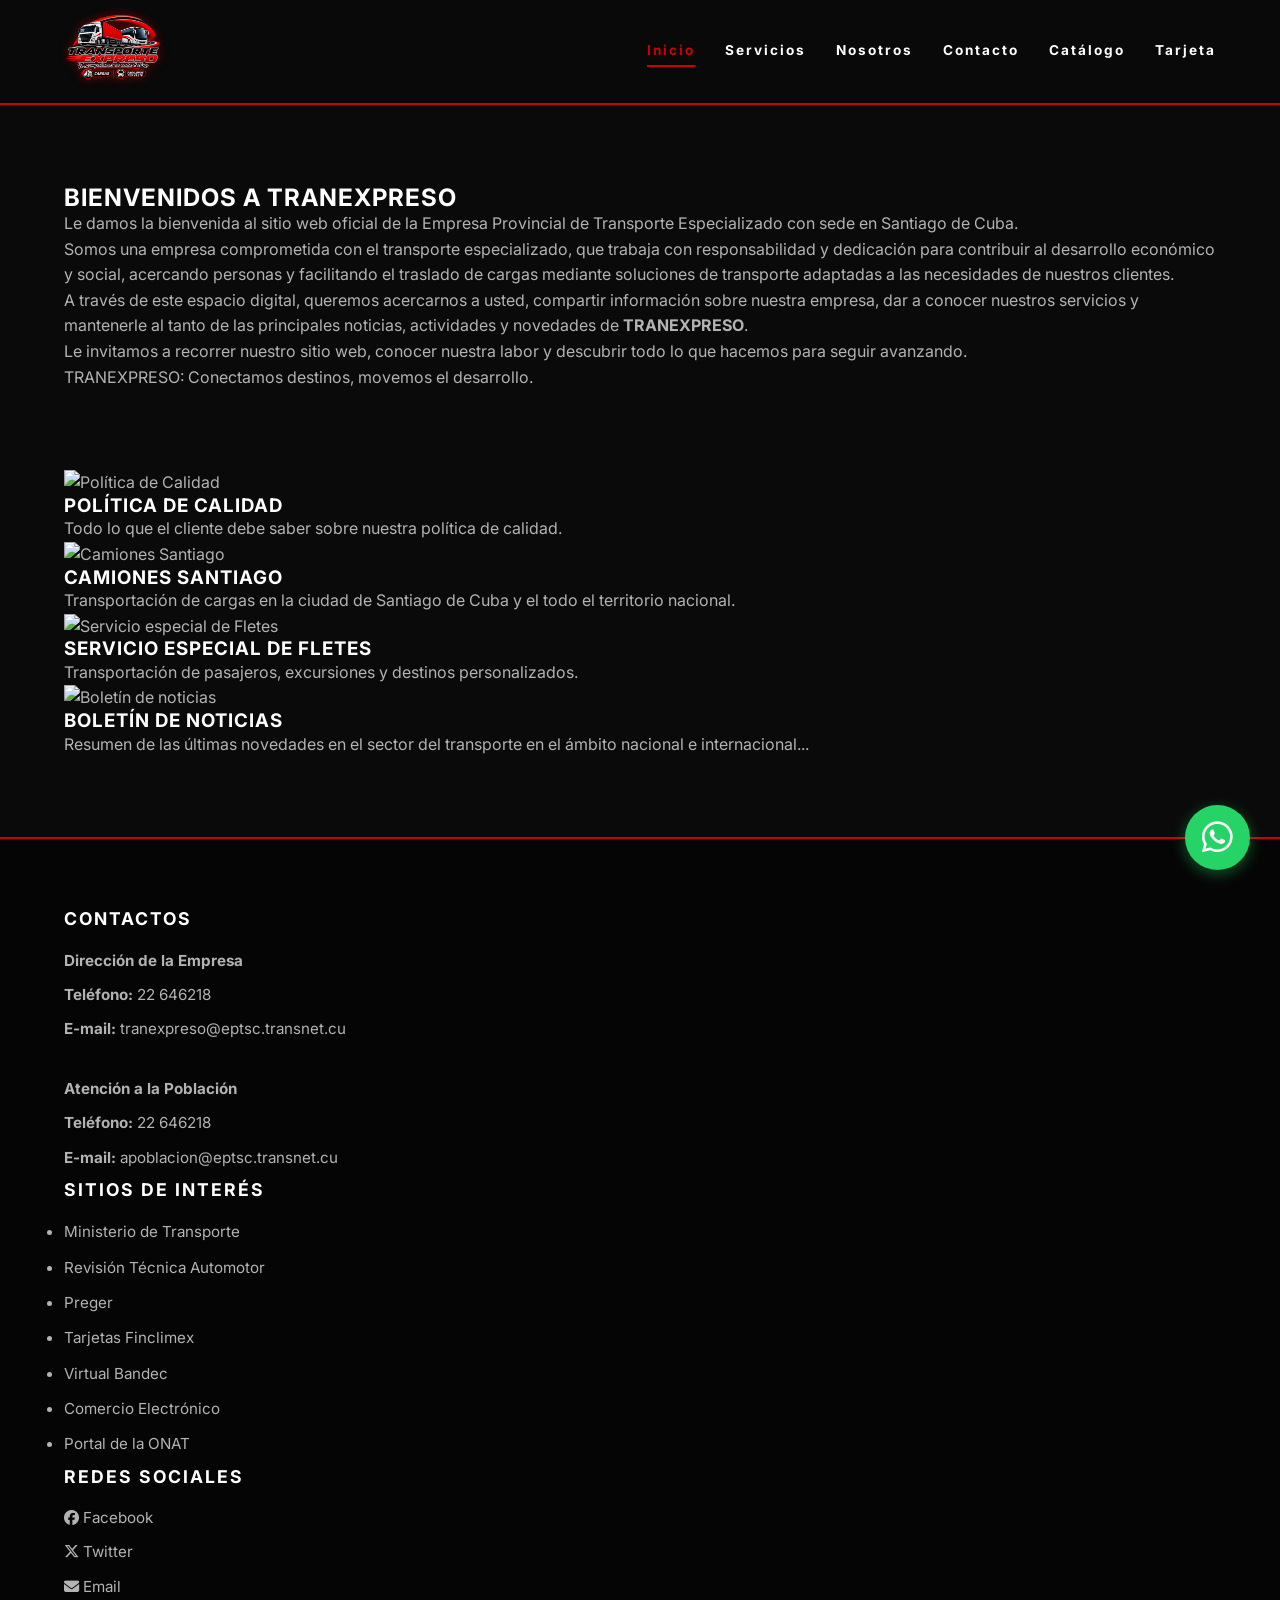
==== index.html @ 2563ac3d "Add files via upload" ====
<!DOCTYPE html>
<html lang="es">
<head>
    <meta charset="UTF-8">
    <meta name="viewport" content="width=device-width, initial-scale=1.0">
    <title>Inicio | Tranexpreso</title>
    <link rel="stylesheet" href="css/styles.css">
    <link rel="stylesheet" href="https://cdnjs.cloudflare.com/ajax/libs/font-awesome/6.5.1/css/all.min.css">
    <link rel="icon" href="assets/logo.png" type="image/png">
    <link href="https://fonts.googleapis.com/css2?family=Inter:wght@400;700;900&display=swap" rel="stylesheet">
</head>
<body class="light-mode">

    <!-- BARRA DECORATIVA SUPERIOR (Rayas rojas y negras) -->
    <div class="top-bar"></div>

    <!-- HEADER (Mantenemos el menú simple y elegante) -->
    <header class="light-header">
        <div class="container nav-container">
            <a href="index.html" class="logo">
                <img src="assets/logo.png" alt="Tranexpreso Logo">
            </a>
            <button class="menu-toggle"><i class="fa-solid fa-bars"></i></button>
            <nav class="nav-links">
                <a href="index.html" class="active">Inicio</a>
                <a href="servicios.html">Servicios</a>
                <a href="nosotros.html">Nosotros</a>
                <a href="contacto.html">Contacto</a>
                <a href="/catalogo/">Catálogo</a>
                <a href="/tarjeta/">Tarjeta</a>
            </nav>
        </div>
    </header>

    <!-- SECCIÓN DE BIENVENIDA -->
    <section class="section container">
        <h2 class="welcome-title">BIENVENIDOS A TRAN<span class="text-red">EXPRESO</span></h2>
        
        <div class="welcome-text">
            <p>Le damos la bienvenida al sitio web oficial de la Empresa Provincial de Transporte Especializado con sede en Santiago de Cuba.</p>
            
            <p>Somos una empresa comprometida con el transporte especializado, que trabaja con responsabilidad y dedicación para contribuir al desarrollo económico y social, acercando personas y facilitando el traslado de cargas mediante soluciones de transporte adaptadas a las necesidades de nuestros clientes.</p>
            
            <p>A través de este espacio digital, queremos acercarnos a usted, compartir información sobre nuestra empresa, dar a conocer nuestros servicios y mantenerle al tanto de las principales noticias, actividades y novedades de <strong>TRANEXPRESO</strong>.</p>
            
            <p>Le invitamos a recorrer nuestro sitio web, conocer nuestra labor y descubrir todo lo que hacemos para seguir avanzando.</p>
        </div>

        <!-- FRANJA DE ESLOGAN -->
        <div class="slogan-bar">
            <p>TRANEXPRESO: Conectamos destinos, movemos el desarrollo.</p>
        </div>
    </section>

    <!-- CUADRÍCULA DE 4 TARJETAS -->
    <section class="section container" style="padding-top: 0;">
        <div class="grid-4">
            
            <!-- Tarjeta 1 -->
            <div class="card-light">
                <div class="card-img">
                    <!-- REEMPLAZA ESTA IMAGEN POR LA DE POLÍTICA DE CALIDAD -->
                    <img src="https://placehold.co/400x250/eeeeee/333333?text=Imagen+Calidad" alt="Política de Calidad">
                </div>
                <h3>Política de Calidad</h3>
                <p>Todo lo que el cliente debe saber sobre nuestra política de calidad.</p>
            </div>

            <!-- Tarjeta 2 -->
            <div class="card-light">
                <div class="card-img">
                    <!-- REEMPLAZA ESTA IMAGEN POR LA DE CAMIONES SANTIAGO -->
                    <img src="https://placehold.co/400x250/eeeeee/333333?text=Imagen+Camiones" alt="Camiones Santiago">
                </div>
                <h3>Camiones Santiago</h3>
                <p>Transportación de cargas en la ciudad de Santiago de Cuba y el todo el territorio nacional.</p>
            </div>

            <!-- Tarjeta 3 -->
            <div class="card-light">
                <div class="card-img">
                    <!-- REEMPLAZA ESTA IMAGEN POR LA DE FLETES -->
                    <img src="https://placehold.co/400x250/eeeeee/333333?text=Imagen+Fletes" alt="Servicio especial de Fletes">
                </div>
                <h3>Servicio especial de Fletes</h3>
                <p>Transportación de pasajeros, excursiones y destinos personalizados.</p>
            </div>

            <!-- Tarjeta 4 -->
            <div class="card-light">
                <div class="card-img">
                    <!-- REEMPLAZA ESTA IMAGEN POR LA DE BOLETÍN -->
                    <img src="https://placehold.co/400x250/eeeeee/333333?text=Imagen+Boletin" alt="Boletín de noticias">
                </div>
                <h3>Boletín de noticias</h3>
                <p>Resumen de las últimas novedades en el sector del transporte en el ámbito nacional e internacional...</p>
            </div>

        </div>
    </section>

    <!-- NUEVO FOOTER CLARO (Basado en tu captura) -->
    <footer class="light-footer">
        <div class="container">
            <div class="footer-grid-light">
                
                <!-- Columna 1: Contactos -->
                <div>
                    <h4>CONTACTOS</h4>
                    <p><strong>Dirección de la Empresa</strong></p>
                    <p><strong>Teléfono:</strong> 22 646218</p>
                    <p><strong>E-mail:</strong> tranexpreso@eptsc.transnet.cu</p>
                    <br>
                    <p><strong>Atención a la Población</strong></p>
                    <p><strong>Teléfono:</strong> 22 646218</p>
                    <p><strong>E-mail:</strong> apoblacion@eptsc.transnet.cu</p>
                </div>

                <!-- Columna 2: Sitios de Interés -->
                <div>
                    <h4>SITIOS DE INTERÉS</h4>
                    <ul class="footer-list">
                        <li><a href="#">Ministerio de Transporte</a></li>
                        <li><a href="#">Revisión Técnica Automotor</a></li>
                        <li><a href="#">Preger</a></li>
                        <li><a href="#">Tarjetas Finclimex</a></li>
                        <li><a href="#">Virtual Bandec</a></li>
                        <li><a href="#">Comercio Electrónico</a></li>
                        <li><a href="#">Portal de la ONAT</a></li>
                    </ul>
                </div>

                <!-- Columna 3: Redes Sociales -->
                <div>
                    <h4>REDES SOCIALES</h4>
                    <div class="social-links-light">
                        <a href="https://facebook.com/tranexpreso" target="_blank"><i class="fa-brands fa-facebook"></i> Facebook</a>
                        <a href="https://x.com/tranexpreso" target="_blank"><i class="fa-brands fa-x-twitter"></i> Twitter</a>
                        <a href="mailto:tranexpreso@eptsc.transnet.cu"><i class="fa-solid fa-envelope"></i> Email</a>
                    </div>
                </div>

            </div>
        </div>
    </footer>

    <a href="https://wa.me/5352170105" class="whatsapp-btn" target="_blank" aria-label="Contactar por WhatsApp">
        <i class="fa-brands fa-whatsapp"></i>
    </a>

    <script src="js/main.js"></script>
</body>
</html>
---- css/styles.css ----
/* =========================================
   TRANSPORTE EXPRESO - CSS V2.0 (PREMIUM)
   ========================================= */

:root {
  --rojo: #D10000;
  --rojo-hover: #FF1A1A;
  --negro: #0A0A0A;
  --gris-oscuro: #1A1A1A;
  --gris-medio: #333333;
  --blanco: #FFFFFF;
  --texto-gris: #B3B3B3;
  --fuente: 'Inter', system-ui, -apple-system, sans-serif;
  --transicion: all 0.3s ease;
}

* { margin: 0; padding: 0; box-sizing: border-box; }

body {
  font-family: var(--fuente);
  color: var(--texto-gris);
  background-color: var(--negro);
  line-height: 1.6;
  overflow-x: hidden;
}

h1, h2, h3, h4 { color: var(--blanco); line-height: 1.1; text-transform: uppercase; letter-spacing: 1px; }
a { text-decoration: none; color: var(--rojo); transition: var(--transicion); }
a:hover { color: var(--blanco); }

.container { width: 90%; max-width: 1200px; margin: 0 auto; }

/* --- Header Premium --- */
header {
  background-color: rgba(10, 10, 10, 0.95);
  backdrop-filter: blur(10px);
  border-bottom: 2px solid var(--rojo);
  position: sticky;
  top: 0;
  z-index: 1000;
  padding: 15px 0;
}

.nav-container { display: flex; justify-content: space-between; align-items: center; }
.logo img { height: 65px; filter: drop-shadow(0 0 5px rgba(209, 0, 0, 0.5)); }

.nav-links { display: flex; gap: 30px; align-items: center; }
.nav-links a {
  color: var(--blanco);
  font-weight: 700;
  font-size: 0.85rem;
  letter-spacing: 2px;
  position: relative;
}
.nav-links a::after {
  content: ''; position: absolute; width: 0; height: 2px; bottom: -5px; left: 0;
  background-color: var(--rojo); transition: var(--transicion);
}
.nav-links a:hover::after, .nav-links a.active::after { width: 100%; }
.nav-links a:hover, .nav-links a.active { color: var(--rojo); }

.menu-toggle { display: none; background: none; border: none; color: var(--blanco); font-size: 1.8rem; cursor: pointer; }

/* --- Botones --- */
.btn {
  display: inline-block;
  background-color: var(--rojo);
  color: var(--blanco);
  padding: 15px 35px;
  font-weight: 800;
  text-transform: uppercase;
  letter-spacing: 1px;
  border-radius: 4px;
  border: none;
  cursor: pointer;
  transition: var(--transicion);
  box-shadow: 0 4px 15px rgba(209, 0, 0, 0.3);
}
.btn:hover { background-color: var(--rojo-hover); color: var(--blanco); transform: translateY(-3px); box-shadow: 0 6px 20px rgba(209, 0, 0, 0.5); }
.btn-outline { background: transparent; border: 2px solid var(--rojo); box-shadow: none; color: var(--blanco); }
.btn-outline:hover { border-color: var(--rojo); background: var(--rojo); }

/* --- Hero (Escritorio) --- */
.hero {
  background: linear-gradient(rgba(0,0,0,0.1) 40%, rgba(10,10,10,0.9) 100%), url('../assets/banner.jpg') center/cover no-repeat;
  min-height: 70vh;
  border-bottom: 4px solid var(--rojo);
}

/* --- Secciones Generales --- */
.section { padding: 80px 0; }
.section-bg { background-color: var(--gris-oscuro); border-top: 1px solid var(--gris-medio); border-bottom: 1px solid var(--gris-medio); }
.section-title { text-align: center; font-size: 2.5rem; margin-bottom: 60px; font-weight: 900; }
.section-title span { color: var(--rojo); }

/* --- Tarjetas de Servicios --- */
.grid-2, .grid-3 { display: grid; gap: 30px; }
.grid-2 { grid-template-columns: repeat(auto-fit, minmax(400px, 1fr)); }
.grid-3 { grid-template-columns: repeat(auto-fit, minmax(300px, 1fr)); }

.card {
  background: var(--gris-oscuro);
  padding: 40px;
  border-radius: 8px;
  border: 1px solid var(--gris-medio);
  border-left: 5px solid var(--rojo);
  transition: var(--transicion);
  position: relative;
  overflow: hidden;
}
.card::before {
  content: ''; position: absolute; top: 0; left: 0; width: 100%; height: 100%;
  background: linear-gradient(45deg, rgba(209,0,0,0.1), transparent);
  opacity: 0; transition: var(--transicion);
}
.card:hover { transform: translateY(-10px); border-color: var(--rojo); box-shadow: 0 15px 30px rgba(0,0,0,0.5); }
.card:hover::before { opacity: 1; }
.card h3 { margin-bottom: 20px; font-size: 1.5rem; color: var(--blanco); }
.card ul { margin-top: 20px; margin-left: 20px; color: var(--texto-gris); }
.card ul li { margin-bottom: 10px; }

/* --- Formulario --- */
.form-group { margin-bottom: 25px; }
.form-group label { display: block; font-weight: 700; margin-bottom: 8px; color: var(--blanco); text-transform: uppercase; font-size: 0.85rem; letter-spacing: 1px; }
.form-group input, .form-group select, .form-group textarea {
  width: 100%; padding: 15px; background-color: var(--negro); border: 1px solid var(--gris-medio);
  border-radius: 4px; font-family: var(--fuente); color: var(--blanco); transition: var(--transicion);
}
.form-group input:focus, .form-group select:focus, .form-group textarea:focus {
  outline: none; border-color: var(--rojo); box-shadow: 0 0 10px rgba(209,0,0,0.3);
}
.form-group textarea { resize: vertical; height: 150px; }

/* --- Mapa --- */
.map-container iframe { width: 100%; height: 450px; border: 2px solid var(--gris-medio); border-radius: 8px; filter: grayscale(100%) invert(90%); transition: var(--transicion); }
.map-container iframe:hover { filter: none; }

/* --- Footer --- */
footer { background-color: #050505; border-top: 2px solid var(--rojo); padding: 70px 0 20px; }
.footer-grid { display: grid; grid-template-columns: repeat(auto-fit, minmax(250px, 1fr)); gap: 40px; margin-bottom: 50px; }
footer h4 { color: var(--blanco); margin-bottom: 20px; font-size: 1.1rem; letter-spacing: 2px; }
footer p, footer a { color: var(--texto-gris); font-size: 0.95rem; margin-bottom: 10px; display: block; }
footer a:hover { color: var(--rojo); }
.footer-bottom { text-align: center; border-top: 1px solid var(--gris-medio); padding-top: 25px; font-size: 0.85rem; }

/* --- Botón WhatsApp Flotante --- */
.whatsapp-btn {
  position: fixed; bottom: 30px; right: 30px; background-color: #25D366; color: white;
  width: 65px; height: 65px; border-radius: 50%; display: flex; justify-content: center; align-items: center;
  font-size: 35px; box-shadow: 0 4px 15px rgba(37, 211, 102, 0.4); z-index: 1000; transition: var(--transicion);
}
.whatsapp-btn:hover { transform: scale(1.1) rotate(10deg); color: white; }

/* =========================================
   RESPONSIVE (Móviles y Tablets)
   ========================================= */
@media (max-width: 768px) {
  .menu-toggle { display: block; }
  .nav-links {
    display: none; flex-direction: column; width: 100%; position: absolute;
    top: 95px; left: 0; background: var(--negro); padding: 20px;
    border-bottom: 2px solid var(--rojo); box-shadow: 0 10px 20px rgba(0,0,0,0.5);
  }
  .nav-links.active { display: flex; }
  
  .grid-2 { grid-template-columns: 1fr; }

  /* --- Hero (Móviles) --- */
  .hero {
    background: #0A0A0A url('../assets/banner.jpg') center top / contain no-repeat !important;
    /* Ajuste perfecto a la proporción de la imagen */
    min-height: auto;
    aspect-ratio: 1024 / 383; 
    width: 100%;
    padding: 0;
    box-shadow: none;
    margin-bottom: 0;
  }
}
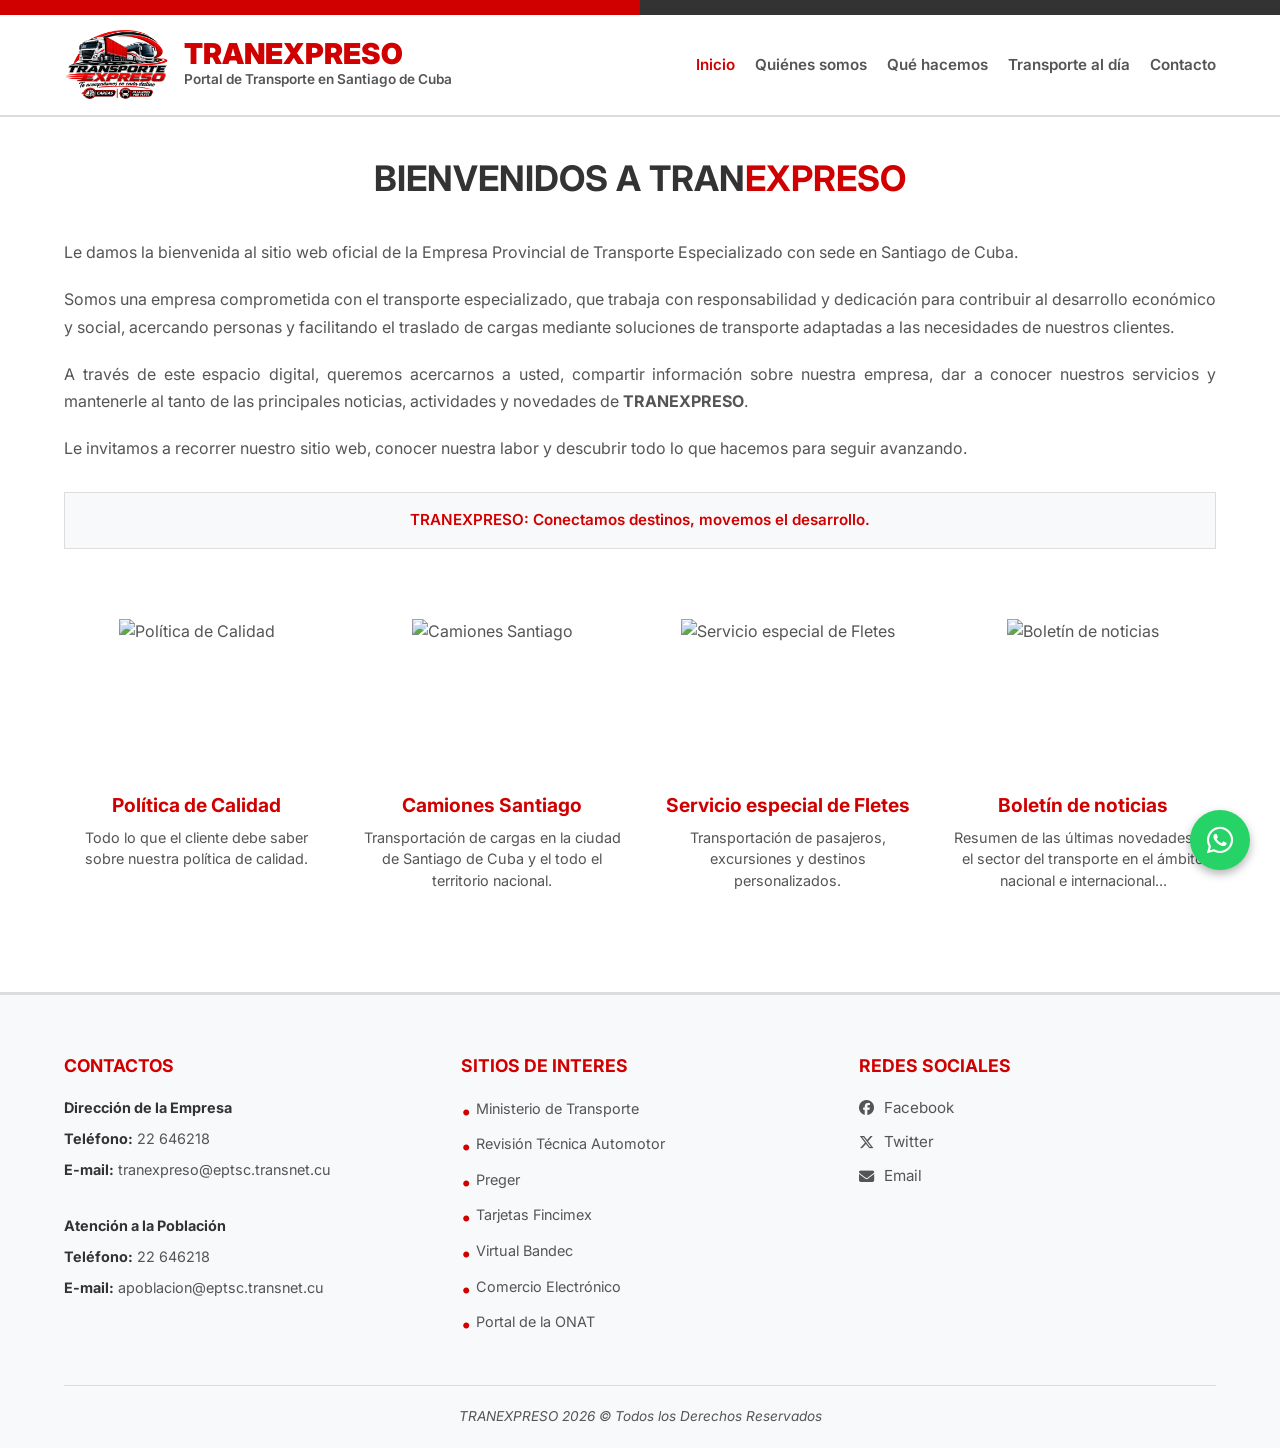
==== commit 94139830: "Add files via upload" ====
--- a/index.html
+++ b/index.html
@@ -7,27 +7,30 @@
     <link rel="stylesheet" href="css/styles.css">
     <link rel="stylesheet" href="https://cdnjs.cloudflare.com/ajax/libs/font-awesome/6.5.1/css/all.min.css">
     <link rel="icon" href="assets/logo.png" type="image/png">
-    <link href="https://fonts.googleapis.com/css2?family=Inter:wght@400;700;900&display=swap" rel="stylesheet">
+    <link href="https://fonts.googleapis.com/css2?family=Inter:wght@400;600;700;900&display=swap" rel="stylesheet">
 </head>
 <body class="light-mode">
 
-    <!-- BARRA DECORATIVA SUPERIOR (Rayas rojas y negras) -->
+    <!-- BARRA DECORATIVA SUPERIOR -->
     <div class="top-bar"></div>
 
-    <!-- HEADER (Mantenemos el menú simple y elegante) -->
+    <!-- HEADER TIPO PORTAL -->
     <header class="light-header">
         <div class="container nav-container">
-            <a href="index.html" class="logo">
+            <a href="index.html" class="logo-container">
                 <img src="assets/logo.png" alt="Tranexpreso Logo">
+                <div class="logo-text">
+                    <h1>TRANEXPRESO</h1>
+                    <span>Portal de Transporte en Santiago de Cuba</span>
+                </div>
             </a>
             <button class="menu-toggle"><i class="fa-solid fa-bars"></i></button>
             <nav class="nav-links">
                 <a href="index.html" class="active">Inicio</a>
-                <a href="servicios.html">Servicios</a>
-                <a href="nosotros.html">Nosotros</a>
+                <a href="nosotros.html">Quiénes somos</a>
+                <a href="servicios.html">Qué hacemos</a>
+                <a href="transporte-al-dia.html">Transporte al día</a>
                 <a href="contacto.html">Contacto</a>
-                <a href="/catalogo/">Catálogo</a>
-                <a href="/tarjeta/">Tarjeta</a>
             </nav>
         </div>
     </header>
@@ -99,11 +102,10 @@
         </div>
     </section>
 
-    <!-- NUEVO FOOTER CLARO (Basado en tu captura) -->
+    <!-- FOOTER CLARO -->
     <footer class="light-footer">
         <div class="container">
             <div class="footer-grid-light">
-                
                 <!-- Columna 1: Contactos -->
                 <div>
                     <h4>CONTACTOS</h4>
@@ -118,12 +120,12 @@
 
                 <!-- Columna 2: Sitios de Interés -->
                 <div>
-                    <h4>SITIOS DE INTERÉS</h4>
+                    <h4>SITIOS DE INTERES</h4>
                     <ul class="footer-list">
                         <li><a href="#">Ministerio de Transporte</a></li>
                         <li><a href="#">Revisión Técnica Automotor</a></li>
                         <li><a href="#">Preger</a></li>
-                        <li><a href="#">Tarjetas Finclimex</a></li>
+                        <li><a href="#">Tarjetas Fincimex</a></li>
                         <li><a href="#">Virtual Bandec</a></li>
                         <li><a href="#">Comercio Electrónico</a></li>
                         <li><a href="#">Portal de la ONAT</a></li>
@@ -139,7 +141,11 @@
                         <a href="mailto:tranexpreso@eptsc.transnet.cu"><i class="fa-solid fa-envelope"></i> Email</a>
                     </div>
                 </div>
-
+            </div>
+            
+            <!-- Copyright Final -->
+            <div class="footer-copyright">
+                TRANEXPRESO 2026 © Todos los Derechos Reservados
             </div>
         </div>
     </footer>
--- a/css/styles.css
+++ b/css/styles.css
@@ -1,40 +1,44 @@
 /* =========================================
-   TRANSPORTE EXPRESO - CSS V2.0 (PREMIUM)
+   TRANEXPRESO - CSS (DISEÑO CLARO INSTITUCIONAL COMPLETO)
    ========================================= */
 
 :root {
   --rojo: #D10000;
-  --rojo-hover: #FF1A1A;
-  --negro: #0A0A0A;
-  --gris-oscuro: #1A1A1A;
-  --gris-medio: #333333;
+  --negro: #333333;
+  --gris-fondo: #F8F9FA;
+  --gris-borde: #DDDDDD;
   --blanco: #FFFFFF;
-  --texto-gris: #B3B3B3;
+  --texto-gris: #555555;
   --fuente: 'Inter', system-ui, -apple-system, sans-serif;
   --transicion: all 0.3s ease;
 }
 
 * { margin: 0; padding: 0; box-sizing: border-box; }
 
-body {
+body.light-mode {
   font-family: var(--fuente);
   color: var(--texto-gris);
-  background-color: var(--negro);
+  background-color: var(--blanco);
   line-height: 1.6;
   overflow-x: hidden;
 }
 
-h1, h2, h3, h4 { color: var(--blanco); line-height: 1.1; text-transform: uppercase; letter-spacing: 1px; }
+h1, h2, h3, h4 { color: var(--negro); line-height: 1.2; font-weight: 700; }
 a { text-decoration: none; color: var(--rojo); transition: var(--transicion); }
-a:hover { color: var(--blanco); }
+a:hover { color: var(--negro); }
 
 .container { width: 90%; max-width: 1200px; margin: 0 auto; }
 
-/* --- Header Premium --- */
-header {
-  background-color: rgba(10, 10, 10, 0.95);
-  backdrop-filter: blur(10px);
-  border-bottom: 2px solid var(--rojo);
+/* --- Barra Decorativa Superior --- */
+.top-bar {
+  height: 15px;
+  background: linear-gradient(90deg, var(--rojo) 0%, var(--rojo) 50%, var(--negro) 50%, var(--negro) 100%);
+}
+
+/* --- Header Estilo Portal --- */
+.light-header {
+  background-color: var(--blanco);
+  border-bottom: 2px solid var(--gris-borde);
   position: sticky;
   top: 0;
   z-index: 1000;
@@ -42,114 +46,244 @@
 }
 
 .nav-container { display: flex; justify-content: space-between; align-items: center; }
-.logo img { height: 65px; filter: drop-shadow(0 0 5px rgba(209, 0, 0, 0.5)); }
-
-.nav-links { display: flex; gap: 30px; align-items: center; }
+
+.logo-container {
+  display: flex;
+  align-items: center;
+  gap: 15px;
+}
+.logo-container img { height: 70px; }
+.logo-text {
+  display: flex;
+  flex-direction: column;
+}
+.logo-text h1 {
+  color: var(--rojo);
+  font-size: 1.8rem;
+  margin: 0;
+  line-height: 1;
+  font-weight: 900;
+}
+.logo-text span {
+  color: var(--texto-gris);
+  font-size: 0.85rem;
+  font-weight: 600;
+  text-transform: none;
+}
+
+.nav-links { display: flex; gap: 20px; align-items: center; }
 .nav-links a {
-  color: var(--blanco);
+  color: var(--texto-gris);
+  font-weight: 600;
+  font-size: 0.95rem;
+  text-transform: none;
+}
+.nav-links a:hover, .nav-links a.active { color: var(--rojo); }
+
+.menu-toggle { display: none; background: none; border: none; color: var(--negro); font-size: 1.5rem; cursor: pointer; }
+
+/* --- Títulos y Textos Generales --- */
+.section { padding: 40px 0; }
+.welcome-title {
+  text-align: center;
+  font-size: 2.2rem;
+  margin-bottom: 40px;
+  text-transform: uppercase;
+}
+.text-red { color: var(--rojo); }
+
+.welcome-text p {
+  margin-bottom: 20px;
+  text-align: justify;
+  font-size: 1rem;
+  color: var(--texto-gris);
+  line-height: 1.7;
+}
+
+/* --- Franja de Eslogan --- */
+.slogan-bar {
+  background-color: var(--gris-fondo);
+  border: 1px solid var(--gris-borde);
+  padding: 15px;
+  text-align: center;
+  margin-top: 30px;
+  margin-bottom: 30px;
+}
+.slogan-bar p {
+  color: var(--rojo);
+  font-weight: 600;
+  font-size: 0.95rem;
+  margin: 0;
+}
+
+/* --- Layout de Dos Columnas (Para Páginas Internas) --- */
+.layout-two-cols {
+  display: grid;
+  grid-template-columns: 2.5fr 1fr; /* 2.5 partes contenido, 1 parte sidebar */
+  gap: 40px;
+  padding: 40px 0;
+}
+
+/* --- Sidebar (Barra Lateral Derecha) --- */
+.sidebar h3 {
+  color: var(--rojo);
+  font-size: 1.1rem;
+  margin-bottom: 15px;
+  margin-top: 30px;
+  text-transform: uppercase;
+  border-bottom: 2px solid var(--gris-borde);
+  padding-bottom: 5px;
+}
+.sidebar h3:first-child { margin-top: 0; }
+.sidebar ul { list-style: none; padding: 0; }
+.sidebar ul li {
+  margin-bottom: 10px;
+  position: relative;
+  padding-left: 15px;
+}
+.sidebar ul li::before {
+  content: '•';
+  color: var(--negro);
+  position: absolute;
+  left: 0;
+  font-size: 1.2rem;
+}
+.sidebar a {
+  color: var(--texto-gris);
+  font-size: 0.9rem;
+  font-style: italic;
+}
+.sidebar a:hover { color: var(--rojo); text-decoration: underline; }
+
+/* --- Cuadrícula de 4 Tarjetas (Usado en el Index) --- */
+.grid-4 {
+  display: grid;
+  grid-template-columns: repeat(auto-fit, minmax(250px, 1fr));
+  gap: 30px;
+}
+.card-light { background: var(--blanco); text-align: center; }
+.card-img { width: 100%; height: 160px; overflow: hidden; margin-bottom: 15px; }
+.card-img img { width: 100%; height: 100%; object-fit: cover; transition: transform 0.3s ease; }
+.card-light:hover .card-img img { transform: scale(1.05); }
+.card-light h3 { color: var(--rojo); font-size: 1.2rem; margin-bottom: 10px; }
+.card-light p { font-size: 0.9rem; color: var(--texto-gris); line-height: 1.5; }
+
+/* --- Estilos para Tablas (Transporte al día) --- */
+.custom-table {
+  width: 100%;
+  border-collapse: collapse;
+  margin-bottom: 30px;
+  font-size: 0.85rem;
+}
+.custom-table th, .custom-table td {
+  border: 1px solid var(--negro);
+  padding: 8px;
+  text-align: center;
+}
+.custom-table th {
+  background-color: #EECCA1; /* Color naranja/beige de la captura */
+  color: var(--negro);
   font-weight: 700;
+}
+.custom-table tr:nth-child(even) {
+  background-color: #FDF5E6; 
+}
+.custom-table td:first-child {
+  font-weight: 700;
+  background-color: #F5DEB3;
+}
+.custom-table td:nth-child(2), 
+.custom-table td:nth-child(3) {
+  font-weight: 600;
+}
+
+/* --- Sección de Boletines (Transporte al día) --- */
+.boletines-grid {
+  display: grid;
+  grid-template-columns: 1fr 1fr;
+  gap: 30px;
+  margin-top: 20px;
+}
+.boletin-item {
+  text-align: center;
+}
+.boletin-item img {
+  width: 100%;
+  max-width: 250px;
+  margin-bottom: 15px;
+}
+.boletin-item p {
   font-size: 0.85rem;
-  letter-spacing: 2px;
-  position: relative;
-}
-.nav-links a::after {
-  content: ''; position: absolute; width: 0; height: 2px; bottom: -5px; left: 0;
-  background-color: var(--rojo); transition: var(--transicion);
-}
-.nav-links a:hover::after, .nav-links a.active::after { width: 100%; }
-.nav-links a:hover, .nav-links a.active { color: var(--rojo); }
-
-.menu-toggle { display: none; background: none; border: none; color: var(--blanco); font-size: 1.8rem; cursor: pointer; }
-
-/* --- Botones --- */
-.btn {
-  display: inline-block;
-  background-color: var(--rojo);
-  color: var(--blanco);
-  padding: 15px 35px;
-  font-weight: 800;
+  text-align: center;
+}
+.boletin-item strong {
+  color: var(--negro);
+}
+
+/* --- Footer Claro --- */
+.light-footer {
+  background-color: var(--gris-fondo);
+  padding: 60px 0 0 0;
+  margin-top: 60px;
+  border-top: 3px solid var(--gris-borde);
+}
+.footer-grid-light {
+  display: grid;
+  grid-template-columns: repeat(auto-fit, minmax(300px, 1fr));
+  gap: 40px;
+  margin-bottom: 40px;
+}
+.footer-grid-light h4 {
+  color: var(--rojo);
+  font-size: 1.1rem;
+  margin-bottom: 20px;
   text-transform: uppercase;
-  letter-spacing: 1px;
-  border-radius: 4px;
-  border: none;
-  cursor: pointer;
-  transition: var(--transicion);
-  box-shadow: 0 4px 15px rgba(209, 0, 0, 0.3);
-}
-.btn:hover { background-color: var(--rojo-hover); color: var(--blanco); transform: translateY(-3px); box-shadow: 0 6px 20px rgba(209, 0, 0, 0.5); }
-.btn-outline { background: transparent; border: 2px solid var(--rojo); box-shadow: none; color: var(--blanco); }
-.btn-outline:hover { border-color: var(--rojo); background: var(--rojo); }
-
-/* --- Hero (Escritorio) --- */
-.hero {
-  background: linear-gradient(rgba(0,0,0,0.1) 40%, rgba(10,10,10,0.9) 100%), url('../assets/banner.jpg') center/cover no-repeat;
-  min-height: 70vh;
-  border-bottom: 4px solid var(--rojo);
-}
-
-/* --- Secciones Generales --- */
-.section { padding: 80px 0; }
-.section-bg { background-color: var(--gris-oscuro); border-top: 1px solid var(--gris-medio); border-bottom: 1px solid var(--gris-medio); }
-.section-title { text-align: center; font-size: 2.5rem; margin-bottom: 60px; font-weight: 900; }
-.section-title span { color: var(--rojo); }
-
-/* --- Tarjetas de Servicios --- */
-.grid-2, .grid-3 { display: grid; gap: 30px; }
-.grid-2 { grid-template-columns: repeat(auto-fit, minmax(400px, 1fr)); }
-.grid-3 { grid-template-columns: repeat(auto-fit, minmax(300px, 1fr)); }
-
-.card {
-  background: var(--gris-oscuro);
-  padding: 40px;
-  border-radius: 8px;
-  border: 1px solid var(--gris-medio);
-  border-left: 5px solid var(--rojo);
-  transition: var(--transicion);
-  position: relative;
-  overflow: hidden;
-}
-.card::before {
-  content: ''; position: absolute; top: 0; left: 0; width: 100%; height: 100%;
-  background: linear-gradient(45deg, rgba(209,0,0,0.1), transparent);
-  opacity: 0; transition: var(--transicion);
-}
-.card:hover { transform: translateY(-10px); border-color: var(--rojo); box-shadow: 0 15px 30px rgba(0,0,0,0.5); }
-.card:hover::before { opacity: 1; }
-.card h3 { margin-bottom: 20px; font-size: 1.5rem; color: var(--blanco); }
-.card ul { margin-top: 20px; margin-left: 20px; color: var(--texto-gris); }
-.card ul li { margin-bottom: 10px; }
-
-/* --- Formulario --- */
-.form-group { margin-bottom: 25px; }
-.form-group label { display: block; font-weight: 700; margin-bottom: 8px; color: var(--blanco); text-transform: uppercase; font-size: 0.85rem; letter-spacing: 1px; }
-.form-group input, .form-group select, .form-group textarea {
-  width: 100%; padding: 15px; background-color: var(--negro); border: 1px solid var(--gris-medio);
-  border-radius: 4px; font-family: var(--fuente); color: var(--blanco); transition: var(--transicion);
-}
-.form-group input:focus, .form-group select:focus, .form-group textarea:focus {
-  outline: none; border-color: var(--rojo); box-shadow: 0 0 10px rgba(209,0,0,0.3);
-}
-.form-group textarea { resize: vertical; height: 150px; }
-
-/* --- Mapa --- */
-.map-container iframe { width: 100%; height: 450px; border: 2px solid var(--gris-medio); border-radius: 8px; filter: grayscale(100%) invert(90%); transition: var(--transicion); }
-.map-container iframe:hover { filter: none; }
-
-/* --- Footer --- */
-footer { background-color: #050505; border-top: 2px solid var(--rojo); padding: 70px 0 20px; }
-.footer-grid { display: grid; grid-template-columns: repeat(auto-fit, minmax(250px, 1fr)); gap: 40px; margin-bottom: 50px; }
-footer h4 { color: var(--blanco); margin-bottom: 20px; font-size: 1.1rem; letter-spacing: 2px; }
-footer p, footer a { color: var(--texto-gris); font-size: 0.95rem; margin-bottom: 10px; display: block; }
-footer a:hover { color: var(--rojo); }
-.footer-bottom { text-align: center; border-top: 1px solid var(--gris-medio); padding-top: 25px; font-size: 0.85rem; }
+}
+.footer-grid-light p {
+  font-size: 0.9rem;
+  color: var(--texto-gris);
+  margin-bottom: 8px;
+}
+.footer-grid-light strong { color: var(--negro); }
+
+.footer-list { list-style: none; padding: 0; }
+.footer-list li { margin-bottom: 10px; position: relative; padding-left: 15px; }
+.footer-list li::before {
+  content: '•';
+  color: var(--rojo);
+  position: absolute;
+  left: 0;
+  font-size: 1.2rem;
+}
+.footer-list a { color: var(--texto-gris); font-size: 0.9rem; }
+.footer-list a:hover { color: var(--rojo); text-decoration: underline; }
+
+.social-links-light { display: flex; flex-direction: column; gap: 10px; }
+.social-links-light a {
+  color: var(--texto-gris);
+  font-size: 0.95rem;
+  display: flex;
+  align-items: center;
+  gap: 10px;
+}
+.social-links-light a:hover { color: var(--rojo); }
+
+.footer-copyright {
+  text-align: center;
+  padding: 20px;
+  font-size: 0.85rem;
+  color: var(--texto-gris);
+  border-top: 1px solid var(--gris-borde);
+  font-style: italic;
+}
 
 /* --- Botón WhatsApp Flotante --- */
 .whatsapp-btn {
   position: fixed; bottom: 30px; right: 30px; background-color: #25D366; color: white;
-  width: 65px; height: 65px; border-radius: 50%; display: flex; justify-content: center; align-items: center;
-  font-size: 35px; box-shadow: 0 4px 15px rgba(37, 211, 102, 0.4); z-index: 1000; transition: var(--transicion);
-}
-.whatsapp-btn:hover { transform: scale(1.1) rotate(10deg); color: white; }
+  width: 60px; height: 60px; border-radius: 50%; display: flex; justify-content: center; align-items: center;
+  font-size: 30px; box-shadow: 0 4px 10px rgba(0,0,0,0.3); z-index: 1000; transition: var(--transicion);
+}
+.whatsapp-btn:hover { transform: scale(1.1); color: white; }
 
 /* =========================================
    RESPONSIVE (Móviles y Tablets)
@@ -158,22 +292,22 @@
   .menu-toggle { display: block; }
   .nav-links {
     display: none; flex-direction: column; width: 100%; position: absolute;
-    top: 95px; left: 0; background: var(--negro); padding: 20px;
-    border-bottom: 2px solid var(--rojo); box-shadow: 0 10px 20px rgba(0,0,0,0.5);
+    top: 100px; left: 0; background: var(--blanco); padding: 20px;
+    border-bottom: 2px solid var(--rojo); box-shadow: 0 10px 20px rgba(0,0,0,0.1);
   }
   .nav-links.active { display: flex; }
   
-  .grid-2 { grid-template-columns: 1fr; }
-
-  /* --- Hero (Móviles) --- */
-  .hero {
-    background: #0A0A0A url('../assets/banner.jpg') center top / contain no-repeat !important;
-    /* Ajuste perfecto a la proporción de la imagen */
-    min-height: auto;
-    aspect-ratio: 1024 / 383; 
-    width: 100%;
-    padding: 0;
-    box-shadow: none;
-    margin-bottom: 0;
+  /* Layout de dos columnas se vuelve de una sola */
+  .layout-two-cols { grid-template-columns: 1fr; }
+  
+  .welcome-title { font-size: 1.6rem; }
+  .footer-grid-light { grid-template-columns: 1fr; }
+  
+  /* Tablas y boletines en móviles */
+  .boletines-grid { grid-template-columns: 1fr; }
+  .custom-table {
+    display: block;
+    overflow-x: auto;
+    white-space: nowrap;
   }
 }
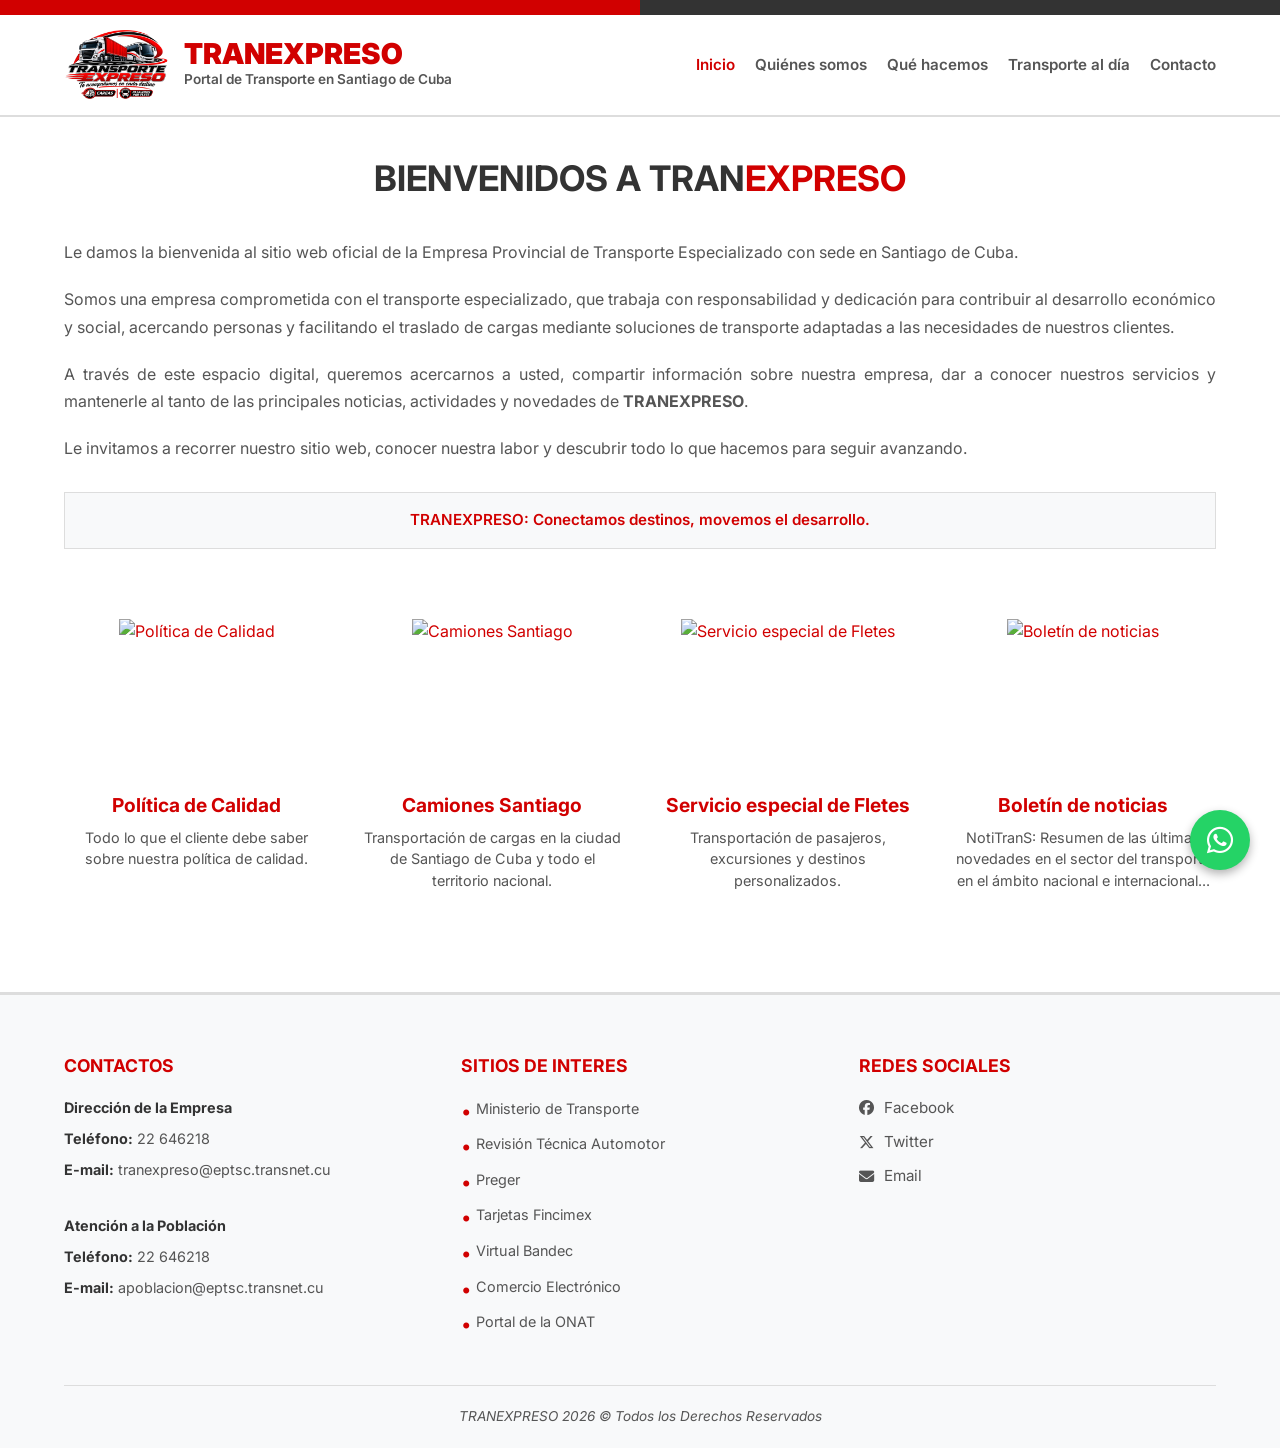
==== commit 1f52719b: "Add files via upload" ====
--- a/index.html
+++ b/index.html
@@ -59,45 +59,51 @@
     <section class="section container" style="padding-top: 0;">
         <div class="grid-4">
             
-            <!-- Tarjeta 1 -->
+            <!-- Tarjeta 1: Política de Calidad -->
             <div class="card-light">
-                <div class="card-img">
-                    <!-- REEMPLAZA ESTA IMAGEN POR LA DE POLÍTICA DE CALIDAD -->
-                    <img src="https://placehold.co/400x250/eeeeee/333333?text=Imagen+Calidad" alt="Política de Calidad">
-                </div>
-                <h3>Política de Calidad</h3>
-                <p>Todo lo que el cliente debe saber sobre nuestra política de calidad.</p>
+                <a href="politica-calidad.html" style="display: block; text-decoration: none;">
+                    <div class="card-img">
+                        <img src="https://placehold.co/400x250/eeeeee/333333?text=Imagen+Calidad" alt="Política de Calidad">
+                    </div>
+                    <h3>Política de Calidad</h3>
+                    <p>Todo lo que el cliente debe saber sobre nuestra política de calidad.</p>
+                </a>
             </div>
 
-            <!-- Tarjeta 2 -->
+            <!-- Tarjeta 2: Camiones Santiago -->
             <div class="card-light">
-                <div class="card-img">
-                    <!-- REEMPLAZA ESTA IMAGEN POR LA DE CAMIONES SANTIAGO -->
-                    <img src="https://placehold.co/400x250/eeeeee/333333?text=Imagen+Camiones" alt="Camiones Santiago">
-                </div>
-                <h3>Camiones Santiago</h3>
-                <p>Transportación de cargas en la ciudad de Santiago de Cuba y el todo el territorio nacional.</p>
+                <a href="camiones-santiago.html" style="display: block; text-decoration: none;">
+                    <div class="card-img">
+                        <img src="https://placehold.co/400x250/eeeeee/333333?text=Imagen+Camiones" alt="Camiones Santiago">
+                    </div>
+                    <h3>Camiones Santiago</h3>
+                    <p>Transportación de cargas en la ciudad de Santiago de Cuba y todo el territorio nacional.</p>
+                </a>
             </div>
 
-            <!-- Tarjeta 3 -->
+            <!-- Tarjeta 3: Servicio especial de Fletes -->
             <div class="card-light">
-                <div class="card-img">
-                    <!-- REEMPLAZA ESTA IMAGEN POR LA DE FLETES -->
-                    <img src="https://placehold.co/400x250/eeeeee/333333?text=Imagen+Fletes" alt="Servicio especial de Fletes">
-                </div>
-                <h3>Servicio especial de Fletes</h3>
-                <p>Transportación de pasajeros, excursiones y destinos personalizados.</p>
+                <a href="servicios-fletes.html" style="display: block; text-decoration: none;">
+                    <div class="card-img">
+                        <img src="https://placehold.co/400x250/eeeeee/333333?text=Imagen+Fletes" alt="Servicio especial de Fletes">
+                    </div>
+                    <h3>Servicio especial de Fletes</h3>
+                    <p>Transportación de pasajeros, excursiones y destinos personalizados.</p>
+                </a>
             </div>
 
-            <!-- Tarjeta 4 -->
+            <!-- Tarjeta 4: Boletín de noticias (NotiTranS) -->
             <div class="card-light">
-                <div class="card-img">
-                    <!-- REEMPLAZA ESTA IMAGEN POR LA DE BOLETÍN -->
-                    <img src="https://placehold.co/400x250/eeeeee/333333?text=Imagen+Boletin" alt="Boletín de noticias">
-                </div>
-                <h3>Boletín de noticias</h3>
-                <p>Resumen de las últimas novedades en el sector del transporte en el ámbito nacional e internacional...</p>
+                <a href="notitrans.html" style="display: block; text-decoration: none;">
+                    <div class="card-img">
+                        <img src="https://placehold.co/400x250/eeeeee/333333?text=Imagen+NotiTranS" alt="Boletín de noticias">
+                    </div>
+                    <h3>Boletín de noticias</h3>
+                    <p>NotiTranS: Resumen de las últimas novedades en el sector del transporte en el ámbito nacional e internacional...</p>
+                </a>
             </div>
+
+        </div>
 
         </div>
     </section>
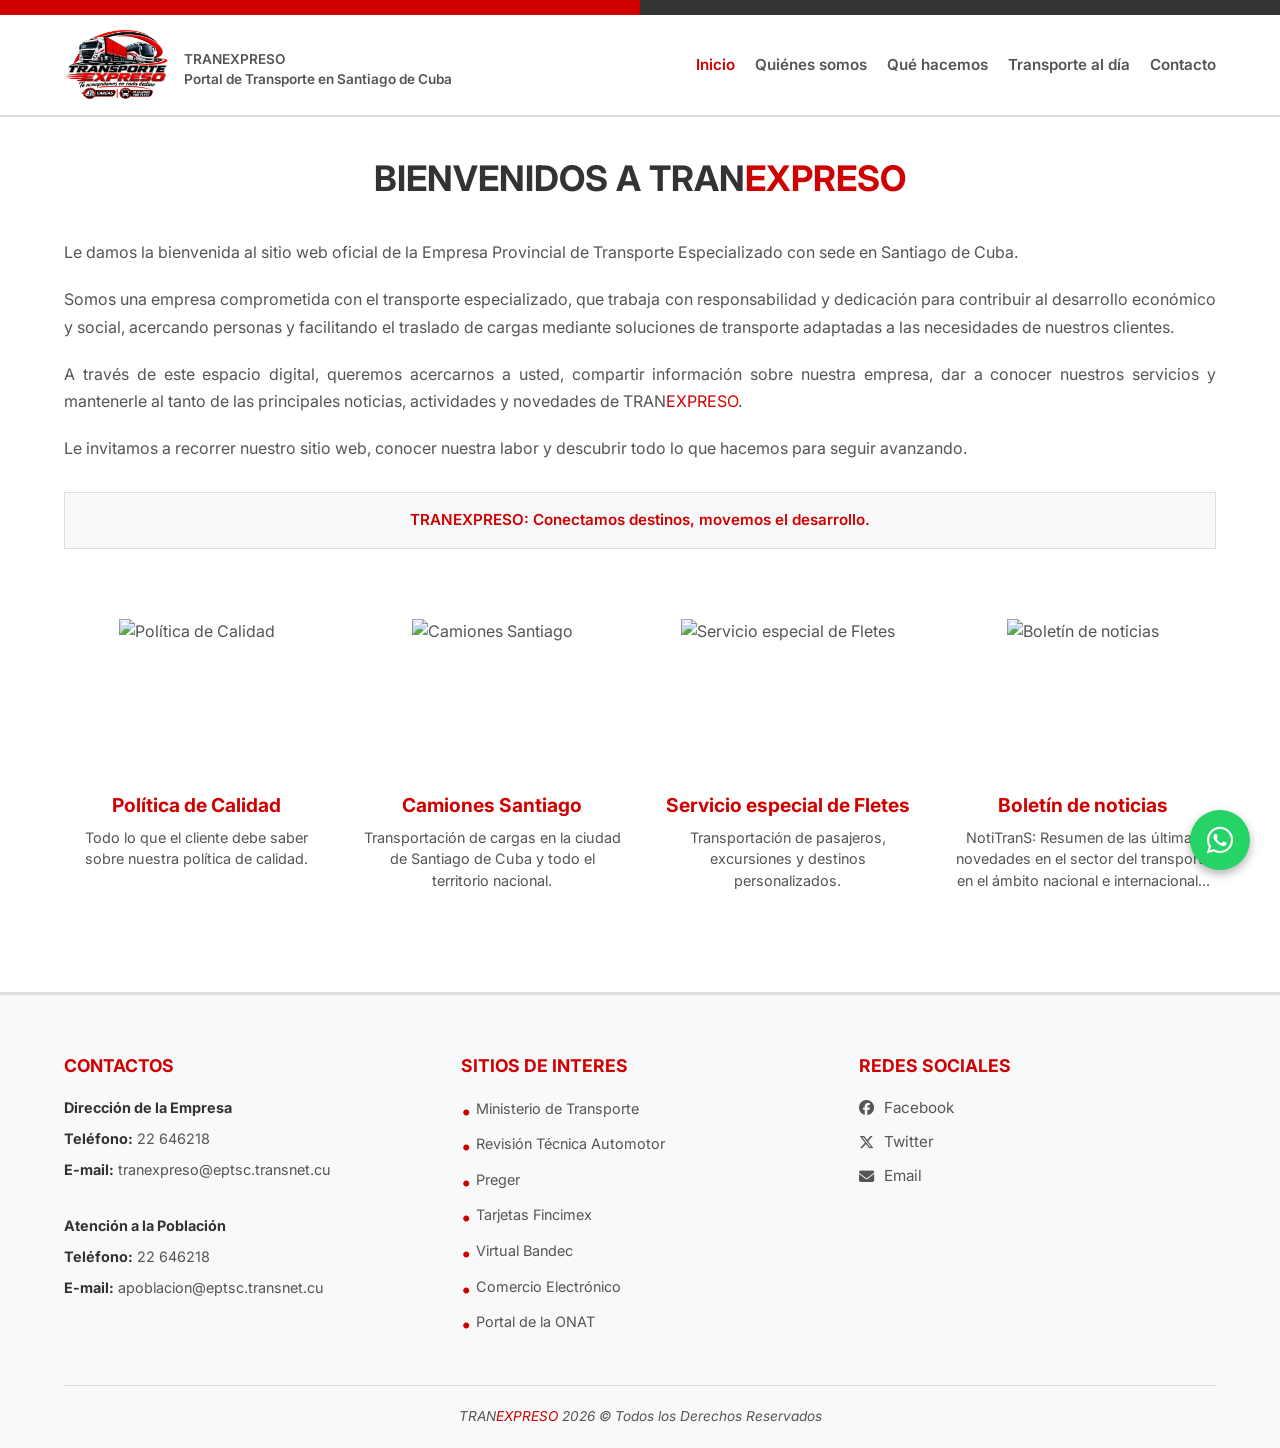
==== commit 2ff81162: "Add files via upload" ====
--- a/index.html
+++ b/index.html
@@ -20,7 +20,7 @@
             <a href="index.html" class="logo-container">
                 <img src="assets/logo.png" alt="Tranexpreso Logo">
                 <div class="logo-text">
-                    <h1>TRANEXPRESO</h1>
+                    <h1 class="brand-text"><span class="text-black">TRAN</span><span class="text-red">EXPRESO</span></h1>
                     <span>Portal de Transporte en Santiago de Cuba</span>
                 </div>
             </a>
@@ -37,21 +37,21 @@
 
     <!-- SECCIÓN DE BIENVENIDA -->
     <section class="section container">
-        <h2 class="welcome-title">BIENVENIDOS A TRAN<span class="text-red">EXPRESO</span></h2>
+        <h2 class="welcome-title">BIENVENIDOS A <span class="brand-text"><span class="text-black">TRAN</span><span class="text-red">EXPRESO</span></span></h2>
         
         <div class="welcome-text">
             <p>Le damos la bienvenida al sitio web oficial de la Empresa Provincial de Transporte Especializado con sede en Santiago de Cuba.</p>
             
             <p>Somos una empresa comprometida con el transporte especializado, que trabaja con responsabilidad y dedicación para contribuir al desarrollo económico y social, acercando personas y facilitando el traslado de cargas mediante soluciones de transporte adaptadas a las necesidades de nuestros clientes.</p>
             
-            <p>A través de este espacio digital, queremos acercarnos a usted, compartir información sobre nuestra empresa, dar a conocer nuestros servicios y mantenerle al tanto de las principales noticias, actividades y novedades de <strong>TRANEXPRESO</strong>.</p>
+            <p>A través de este espacio digital, queremos acercarnos a usted, compartir información sobre nuestra empresa, dar a conocer nuestros servicios y mantenerle al tanto de las principales noticias, actividades y novedades de <span class="brand-text"><span class="text-black">TRAN</span><span class="text-red">EXPRESO</span></span>.</p>
             
             <p>Le invitamos a recorrer nuestro sitio web, conocer nuestra labor y descubrir todo lo que hacemos para seguir avanzando.</p>
         </div>
 
         <!-- FRANJA DE ESLOGAN -->
         <div class="slogan-bar">
-            <p>TRANEXPRESO: Conectamos destinos, movemos el desarrollo.</p>
+            <p><span class="brand-text"><span class="text-black">TRAN</span><span class="text-red">EXPRESO</span></span>: Conectamos destinos, movemos el desarrollo.</p>
         </div>
     </section>
 
@@ -61,7 +61,7 @@
             
             <!-- Tarjeta 1: Política de Calidad -->
             <div class="card-light">
-                <a href="politica-calidad.html" style="display: block; text-decoration: none;">
+                <a href="politica-calidad.html" style="display: block; text-decoration: none; color: inherit;">
                     <div class="card-img">
                         <img src="https://placehold.co/400x250/eeeeee/333333?text=Imagen+Calidad" alt="Política de Calidad">
                     </div>
@@ -72,7 +72,7 @@
 
             <!-- Tarjeta 2: Camiones Santiago -->
             <div class="card-light">
-                <a href="camiones-santiago.html" style="display: block; text-decoration: none;">
+                <a href="camiones-santiago.html" style="display: block; text-decoration: none; color: inherit;">
                     <div class="card-img">
                         <img src="https://placehold.co/400x250/eeeeee/333333?text=Imagen+Camiones" alt="Camiones Santiago">
                     </div>
@@ -83,7 +83,7 @@
 
             <!-- Tarjeta 3: Servicio especial de Fletes -->
             <div class="card-light">
-                <a href="servicios-fletes.html" style="display: block; text-decoration: none;">
+                <a href="servicios-fletes.html" style="display: block; text-decoration: none; color: inherit;">
                     <div class="card-img">
                         <img src="https://placehold.co/400x250/eeeeee/333333?text=Imagen+Fletes" alt="Servicio especial de Fletes">
                     </div>
@@ -94,7 +94,7 @@
 
             <!-- Tarjeta 4: Boletín de noticias (NotiTranS) -->
             <div class="card-light">
-                <a href="notitrans.html" style="display: block; text-decoration: none;">
+                <a href="notitrans.html" style="display: block; text-decoration: none; color: inherit;">
                     <div class="card-img">
                         <img src="https://placehold.co/400x250/eeeeee/333333?text=Imagen+NotiTranS" alt="Boletín de noticias">
                     </div>
@@ -102,8 +102,6 @@
                     <p>NotiTranS: Resumen de las últimas novedades en el sector del transporte en el ámbito nacional e internacional...</p>
                 </a>
             </div>
-
-        </div>
 
         </div>
     </section>
@@ -151,7 +149,7 @@
             
             <!-- Copyright Final -->
             <div class="footer-copyright">
-                TRANEXPRESO 2026 © Todos los Derechos Reservados
+                <span class="brand-text"><span class="text-black">TRAN</span><span class="text-red">EXPRESO</span></span> 2026 © Todos los Derechos Reservados
             </div>
         </div>
     </footer>
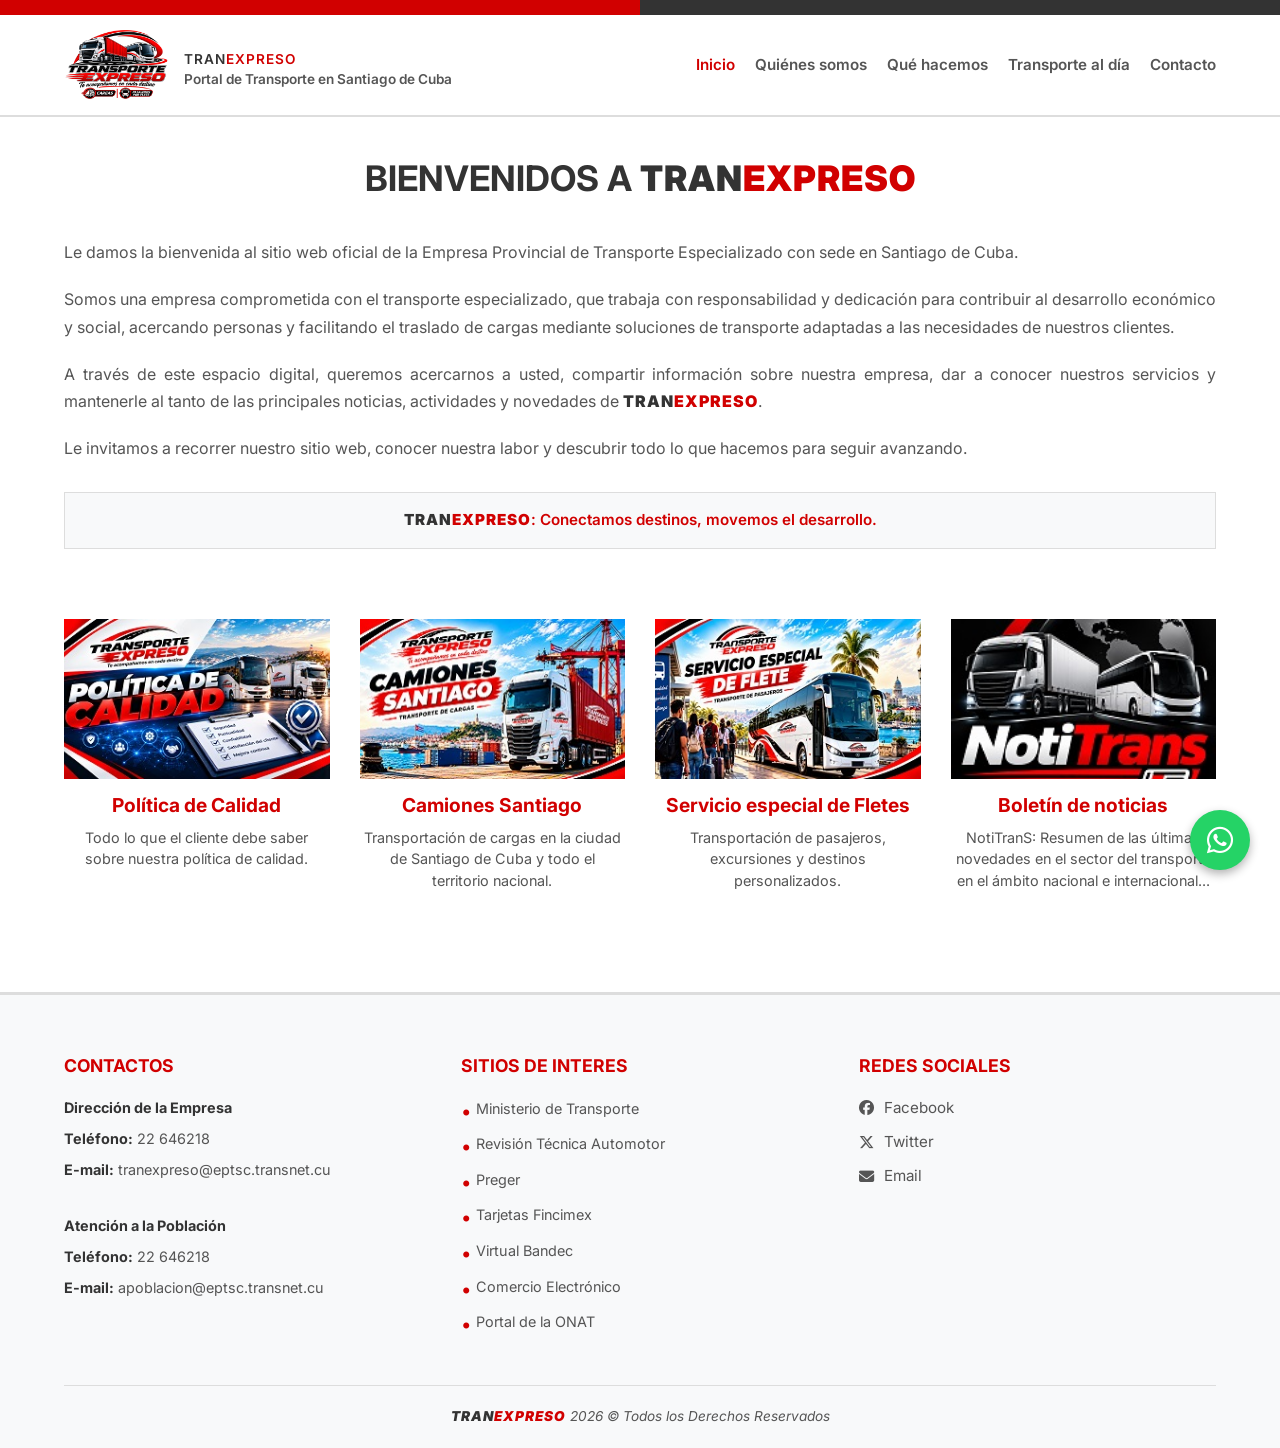
==== commit 476c9973: "Add files via upload" ====
--- a/index.html
+++ b/index.html
@@ -63,7 +63,7 @@
             <div class="card-light">
                 <a href="politica-calidad.html" style="display: block; text-decoration: none; color: inherit;">
                     <div class="card-img">
-                        <img src="https://placehold.co/400x250/eeeeee/333333?text=Imagen+Calidad" alt="Política de Calidad">
+                        <img src="assets/politica-calidad.jpg" alt="Política de Calidad">
                     </div>
                     <h3>Política de Calidad</h3>
                     <p>Todo lo que el cliente debe saber sobre nuestra política de calidad.</p>
@@ -74,7 +74,7 @@
             <div class="card-light">
                 <a href="camiones-santiago.html" style="display: block; text-decoration: none; color: inherit;">
                     <div class="card-img">
-                        <img src="https://placehold.co/400x250/eeeeee/333333?text=Imagen+Camiones" alt="Camiones Santiago">
+                        <img src="assets/camiones-santiago.jpg" alt="Camiones Santiago">
                     </div>
                     <h3>Camiones Santiago</h3>
                     <p>Transportación de cargas en la ciudad de Santiago de Cuba y todo el territorio nacional.</p>
@@ -85,7 +85,7 @@
             <div class="card-light">
                 <a href="servicios-fletes.html" style="display: block; text-decoration: none; color: inherit;">
                     <div class="card-img">
-                        <img src="https://placehold.co/400x250/eeeeee/333333?text=Imagen+Fletes" alt="Servicio especial de Fletes">
+                        <img src="assets/fletes.jpg" alt="Servicio especial de Fletes">
                     </div>
                     <h3>Servicio especial de Fletes</h3>
                     <p>Transportación de pasajeros, excursiones y destinos personalizados.</p>
@@ -96,12 +96,14 @@
             <div class="card-light">
                 <a href="notitrans.html" style="display: block; text-decoration: none; color: inherit;">
                     <div class="card-img">
-                        <img src="https://placehold.co/400x250/eeeeee/333333?text=Imagen+NotiTranS" alt="Boletín de noticias">
+                        <img src="assets/notitrans.jpg" alt="Boletín de noticias">
                     </div>
                     <h3>Boletín de noticias</h3>
                     <p>NotiTranS: Resumen de las últimas novedades en el sector del transporte en el ámbito nacional e internacional...</p>
                 </a>
             </div>
+
+        </div>
 
         </div>
     </section>
--- a/css/styles.css
+++ b/css/styles.css
@@ -58,11 +58,9 @@
   flex-direction: column;
 }
 .logo-text h1 {
-  color: var(--rojo);
   font-size: 1.8rem;
   margin: 0;
   line-height: 1;
-  font-weight: 900;
 }
 .logo-text span {
   color: var(--texto-gris);
@@ -90,7 +88,6 @@
   margin-bottom: 40px;
   text-transform: uppercase;
 }
-.text-red { color: var(--rojo); }
 
 .welcome-text p {
   margin-bottom: 20px;
@@ -116,15 +113,27 @@
   margin: 0;
 }
 
-/* --- Layout de Dos Columnas (Para Páginas Internas) --- */
+/* --- Estilos para el nombre de la empresa --- */
+.brand-text {
+  font-weight: 900;
+  letter-spacing: 1px;
+}
+.brand-text .text-black {
+  color: var(--negro);
+}
+.brand-text .text-red {
+  color: var(--rojo);
+}
+
+/* --- Layout de Dos Columnas --- */
 .layout-two-cols {
   display: grid;
-  grid-template-columns: 2.5fr 1fr; /* 2.5 partes contenido, 1 parte sidebar */
+  grid-template-columns: 2.5fr 1fr;
   gap: 40px;
   padding: 40px 0;
 }
 
-/* --- Sidebar (Barra Lateral Derecha) --- */
+/* --- Sidebar --- */
 .sidebar h3 {
   color: var(--rojo);
   font-size: 1.1rem;
@@ -136,11 +145,7 @@
 }
 .sidebar h3:first-child { margin-top: 0; }
 .sidebar ul { list-style: none; padding: 0; }
-.sidebar ul li {
-  margin-bottom: 10px;
-  position: relative;
-  padding-left: 15px;
-}
+.sidebar ul li { margin-bottom: 10px; position: relative; padding-left: 15px; }
 .sidebar ul li::before {
   content: '•';
   color: var(--negro);
@@ -148,14 +153,10 @@
   left: 0;
   font-size: 1.2rem;
 }
-.sidebar a {
-  color: var(--texto-gris);
-  font-size: 0.9rem;
-  font-style: italic;
-}
+.sidebar a { color: var(--texto-gris); font-size: 0.9rem; font-style: italic; }
 .sidebar a:hover { color: var(--rojo); text-decoration: underline; }
 
-/* --- Cuadrícula de 4 Tarjetas (Usado en el Index) --- */
+/* --- Cuadrícula de 4 Tarjetas --- */
 .grid-4 {
   display: grid;
   grid-template-columns: repeat(auto-fit, minmax(250px, 1fr));
@@ -168,7 +169,7 @@
 .card-light h3 { color: var(--rojo); font-size: 1.2rem; margin-bottom: 10px; }
 .card-light p { font-size: 0.9rem; color: var(--texto-gris); line-height: 1.5; }
 
-/* --- Estilos para Tablas (Transporte al día) --- */
+/* --- Estilos para Tablas --- */
 .custom-table {
   width: 100%;
   border-collapse: collapse;
@@ -181,44 +182,25 @@
   text-align: center;
 }
 .custom-table th {
-  background-color: #EECCA1; /* Color naranja/beige de la captura */
+  background-color: #EECCA1;
   color: var(--negro);
   font-weight: 700;
 }
-.custom-table tr:nth-child(even) {
-  background-color: #FDF5E6; 
-}
-.custom-table td:first-child {
-  font-weight: 700;
-  background-color: #F5DEB3;
-}
-.custom-table td:nth-child(2), 
-.custom-table td:nth-child(3) {
-  font-weight: 600;
-}
-
-/* --- Sección de Boletines (Transporte al día) --- */
+.custom-table tr:nth-child(even) { background-color: #FDF5E6; }
+.custom-table td:first-child { font-weight: 700; background-color: #F5DEB3; }
+.custom-table td:nth-child(2), .custom-table td:nth-child(3) { font-weight: 600; }
+
+/* --- Sección de Boletines --- */
 .boletines-grid {
   display: grid;
   grid-template-columns: 1fr 1fr;
   gap: 30px;
   margin-top: 20px;
 }
-.boletin-item {
-  text-align: center;
-}
-.boletin-item img {
-  width: 100%;
-  max-width: 250px;
-  margin-bottom: 15px;
-}
-.boletin-item p {
-  font-size: 0.85rem;
-  text-align: center;
-}
-.boletin-item strong {
-  color: var(--negro);
-}
+.boletin-item { text-align: center; }
+.boletin-item img { width: 100%; max-width: 250px; margin-bottom: 15px; }
+.boletin-item p { font-size: 0.85rem; text-align: center; }
+.boletin-item strong { color: var(--negro); }
 
 /* --- Footer Claro --- */
 .light-footer {
@@ -239,11 +221,7 @@
   margin-bottom: 20px;
   text-transform: uppercase;
 }
-.footer-grid-light p {
-  font-size: 0.9rem;
-  color: var(--texto-gris);
-  margin-bottom: 8px;
-}
+.footer-grid-light p { font-size: 0.9rem; color: var(--texto-gris); margin-bottom: 8px; }
 .footer-grid-light strong { color: var(--negro); }
 
 .footer-list { list-style: none; padding: 0; }
@@ -297,17 +275,10 @@
   }
   .nav-links.active { display: flex; }
   
-  /* Layout de dos columnas se vuelve de una sola */
   .layout-two-cols { grid-template-columns: 1fr; }
-  
   .welcome-title { font-size: 1.6rem; }
   .footer-grid-light { grid-template-columns: 1fr; }
   
-  /* Tablas y boletines en móviles */
   .boletines-grid { grid-template-columns: 1fr; }
-  .custom-table {
-    display: block;
-    overflow-x: auto;
-    white-space: nowrap;
-  }
+  .custom-table { display: block; overflow-x: auto; white-space: nowrap; }
 }
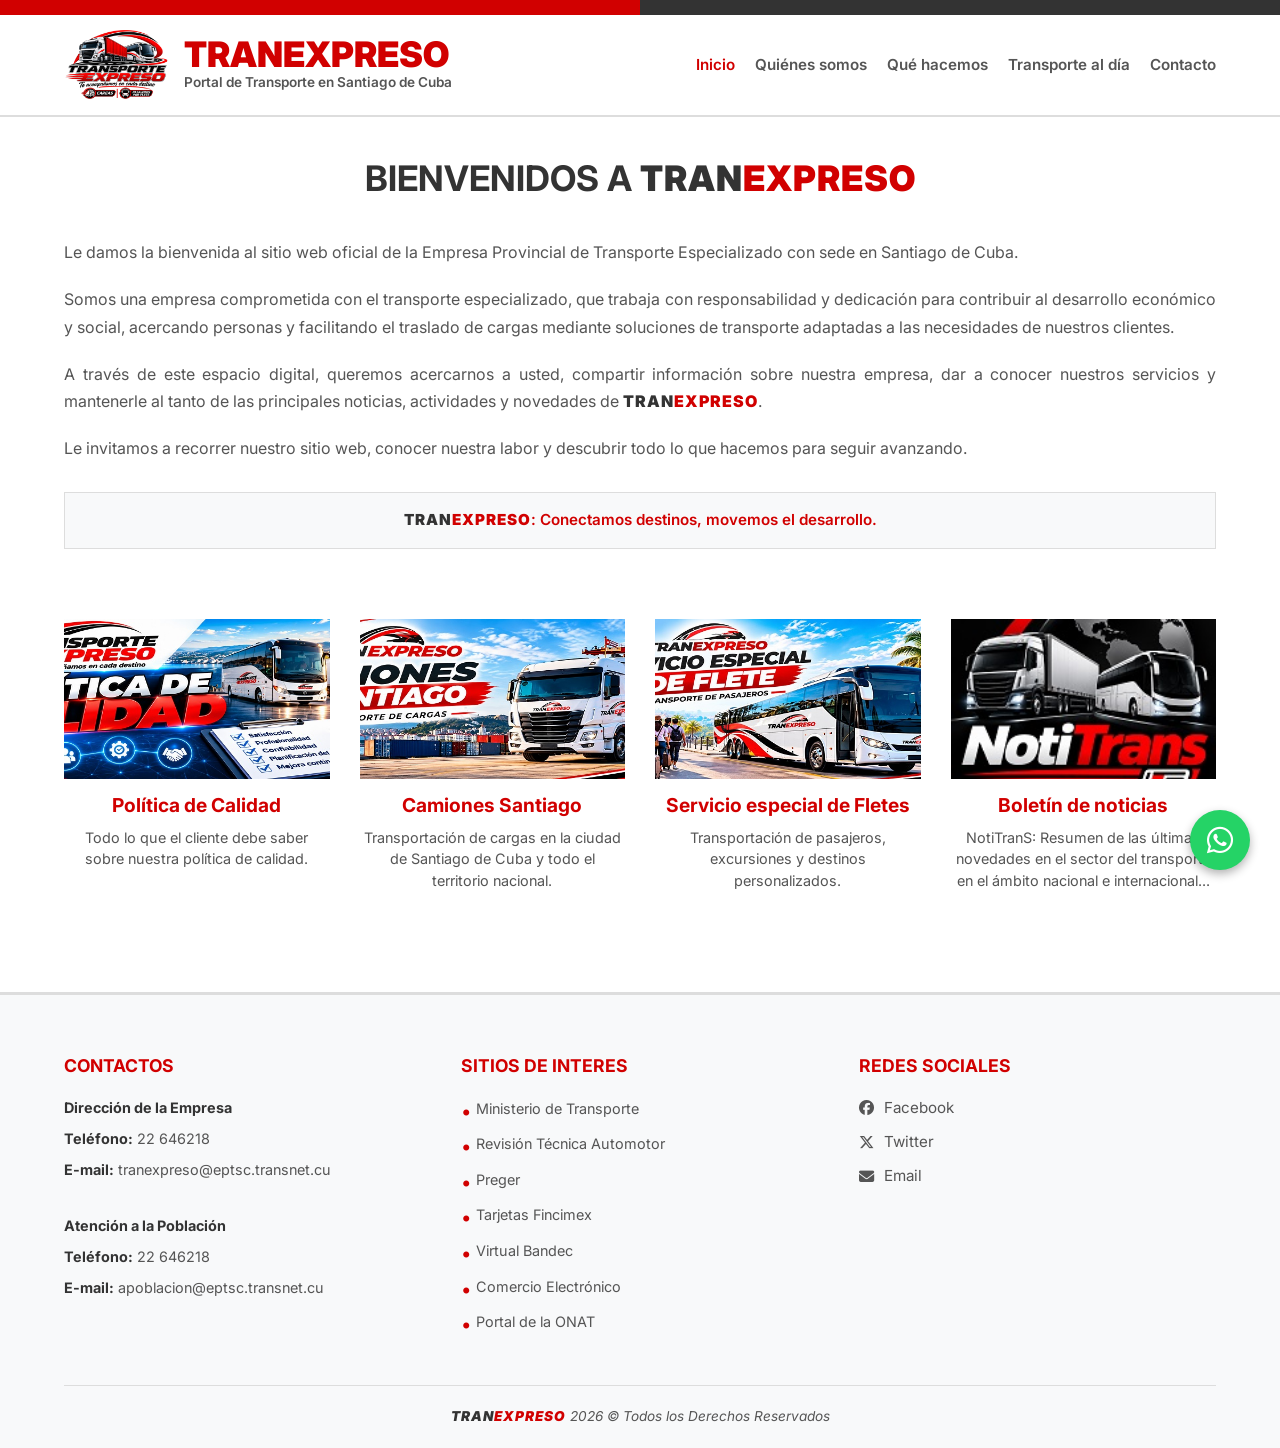
==== commit c9795645: "Add files via upload" ====
--- a/index.html
+++ b/index.html
@@ -20,7 +20,8 @@
             <a href="index.html" class="logo-container">
                 <img src="assets/logo.png" alt="Tranexpreso Logo">
                 <div class="logo-text">
-                    <h1 class="brand-text"><span class="text-black">TRAN</span><span class="text-red">EXPRESO</span></h1>
+                    <!-- Corregido: Rojo completo, grande y en mayúsculas -->
+                    <h1 style="color: var(--rojo); font-size: 2.2rem; margin: 0; line-height: 1; font-weight: 900; text-transform: uppercase;">TRANEXPRESO</h1>
                     <span>Portal de Transporte en Santiago de Cuba</span>
                 </div>
             </a>
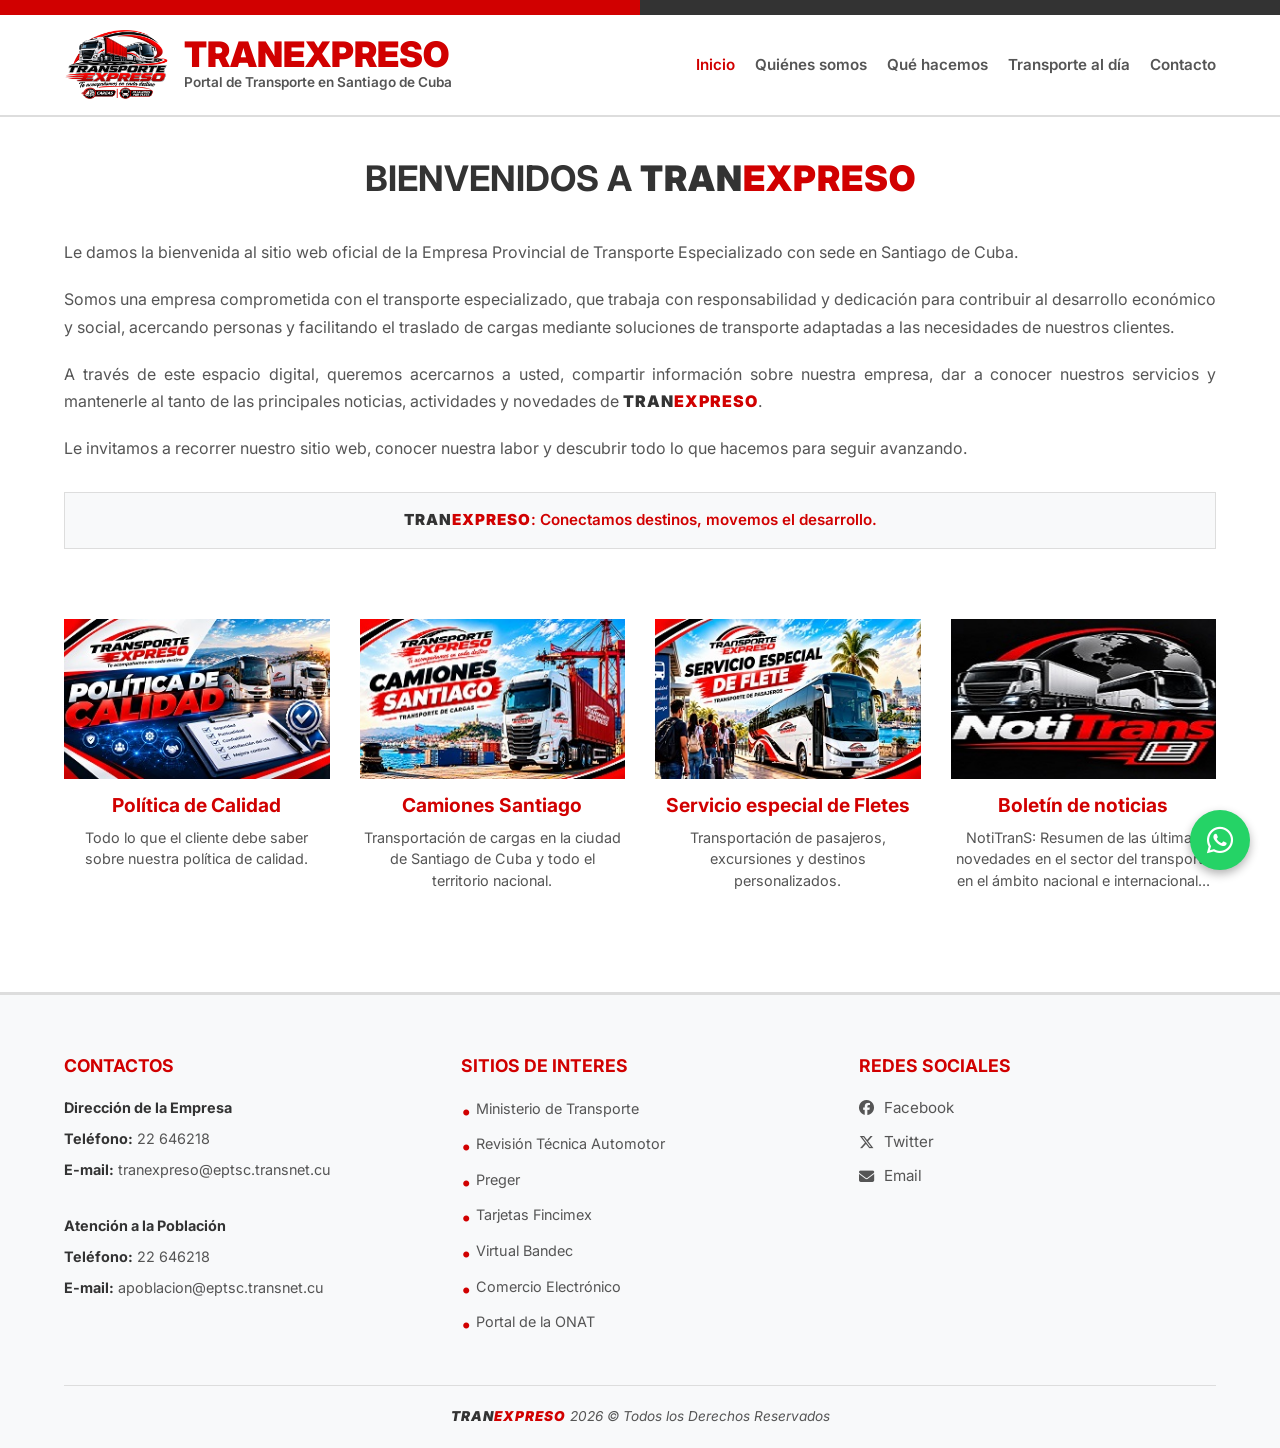
==== commit 176b618c: "Add files via upload" ====
--- a/index.html
+++ b/index.html
@@ -20,7 +20,7 @@
             <a href="index.html" class="logo-container">
                 <img src="assets/logo.png" alt="Tranexpreso Logo">
                 <div class="logo-text">
-                    <!-- Corregido: Rojo completo, grande y en mayúsculas -->
+                    <!-- Logo corregido: Rojo completo, grande y en mayúsculas -->
                     <h1 style="color: var(--rojo); font-size: 2.2rem; margin: 0; line-height: 1; font-weight: 900; text-transform: uppercase;">TRANEXPRESO</h1>
                     <span>Portal de Transporte en Santiago de Cuba</span>
                 </div>
@@ -64,7 +64,7 @@
             <div class="card-light">
                 <a href="politica-calidad.html" style="display: block; text-decoration: none; color: inherit;">
                     <div class="card-img">
-                        <img src="assets/politica-calidad.jpg" alt="Política de Calidad">
+                        <img src="assets/thumb-calidad.jpg" alt="Política de Calidad">
                     </div>
                     <h3>Política de Calidad</h3>
                     <p>Todo lo que el cliente debe saber sobre nuestra política de calidad.</p>
@@ -75,7 +75,7 @@
             <div class="card-light">
                 <a href="camiones-santiago.html" style="display: block; text-decoration: none; color: inherit;">
                     <div class="card-img">
-                        <img src="assets/camiones-santiago.jpg" alt="Camiones Santiago">
+                        <img src="assets/thumb-camiones.jpg" alt="Camiones Santiago">
                     </div>
                     <h3>Camiones Santiago</h3>
                     <p>Transportación de cargas en la ciudad de Santiago de Cuba y todo el territorio nacional.</p>
@@ -86,7 +86,7 @@
             <div class="card-light">
                 <a href="servicios-fletes.html" style="display: block; text-decoration: none; color: inherit;">
                     <div class="card-img">
-                        <img src="assets/fletes.jpg" alt="Servicio especial de Fletes">
+                        <img src="assets/thumb-fletes.jpg" alt="Servicio especial de Fletes">
                     </div>
                     <h3>Servicio especial de Fletes</h3>
                     <p>Transportación de pasajeros, excursiones y destinos personalizados.</p>
@@ -95,16 +95,15 @@
 
             <!-- Tarjeta 4: Boletín de noticias (NotiTranS) -->
             <div class="card-light">
-                <a href="notitrans.html" style="display: block; text-decoration: none; color: inherit;">
+                <!-- Enlace a la carpeta notitrans/ que contiene tu index.html propio -->
+                <a href="notitrans/index.html" style="display: block; text-decoration: none; color: inherit;">
                     <div class="card-img">
-                        <img src="assets/notitrans.jpg" alt="Boletín de noticias">
+                        <img src="assets/thumb-notitrans.jpg" alt="Boletín de noticias">
                     </div>
                     <h3>Boletín de noticias</h3>
                     <p>NotiTranS: Resumen de las últimas novedades en el sector del transporte en el ámbito nacional e internacional...</p>
                 </a>
             </div>
-
-        </div>
 
         </div>
     </section>
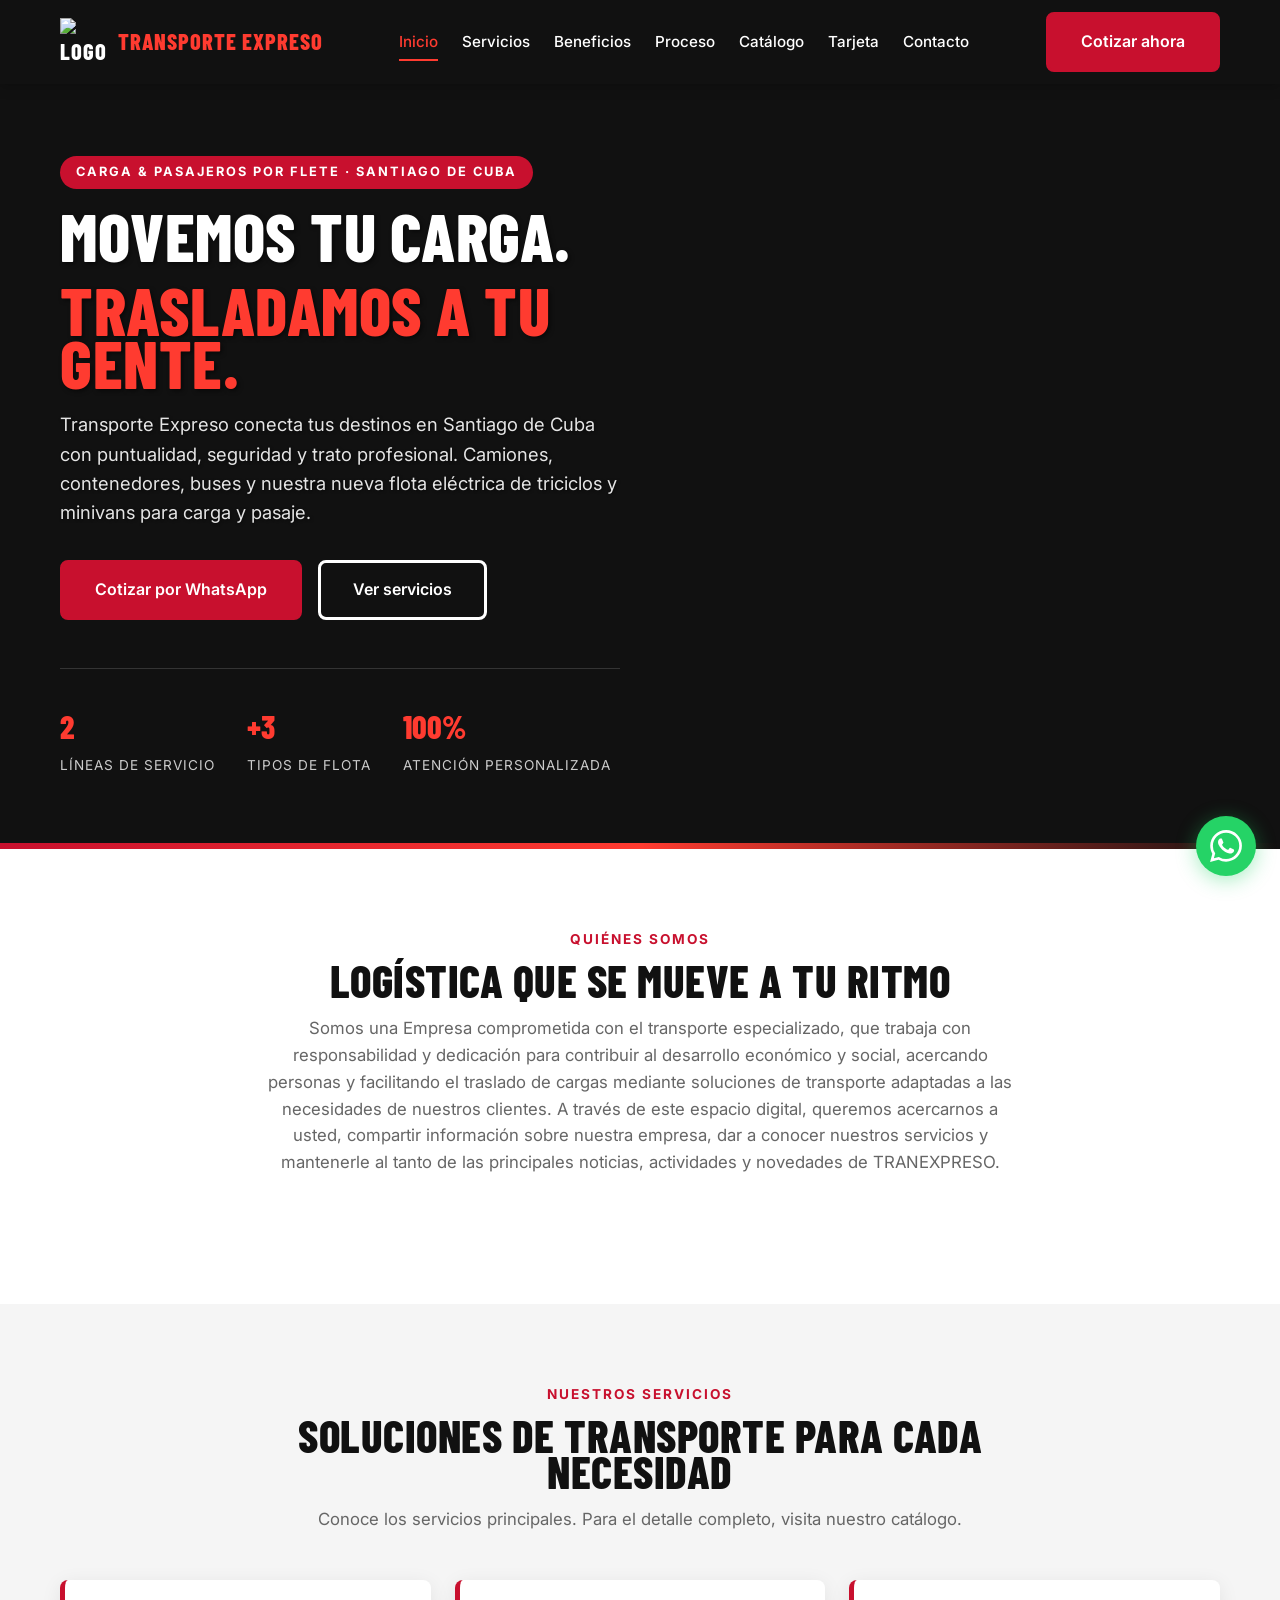
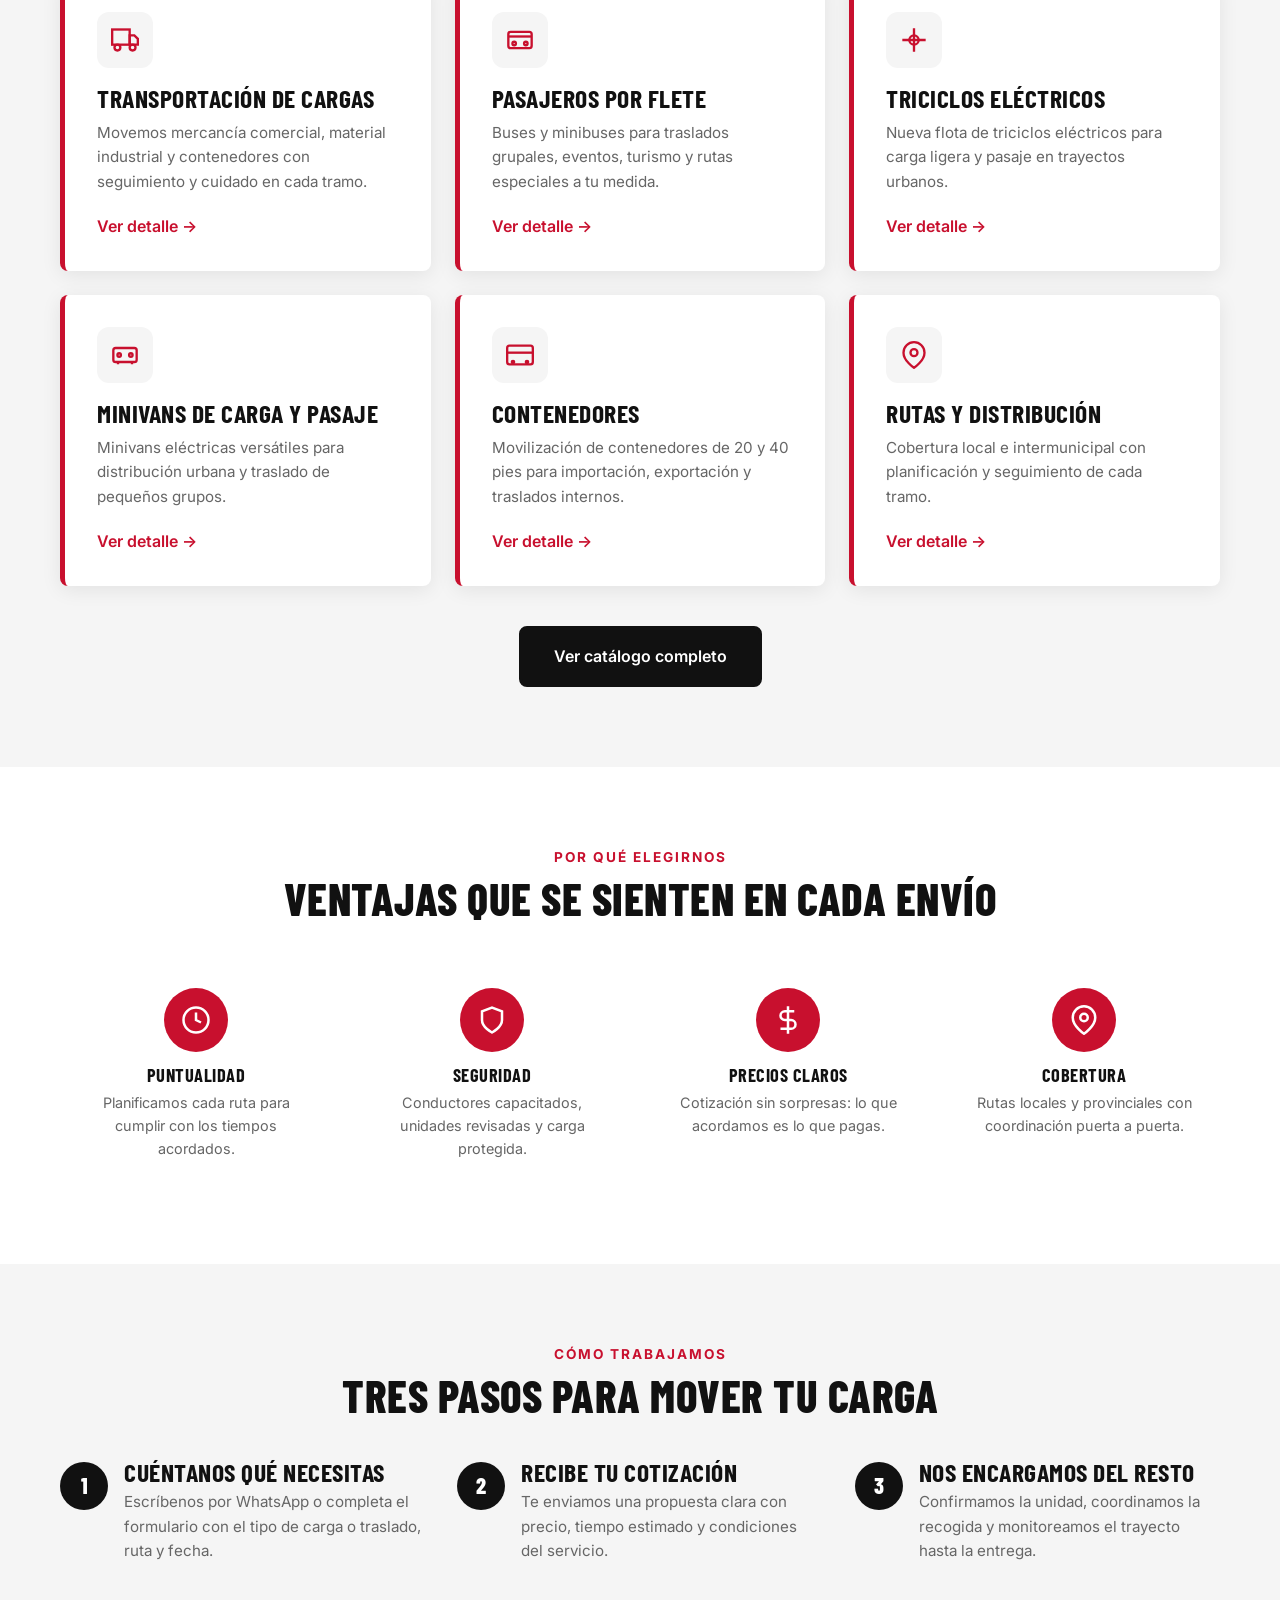
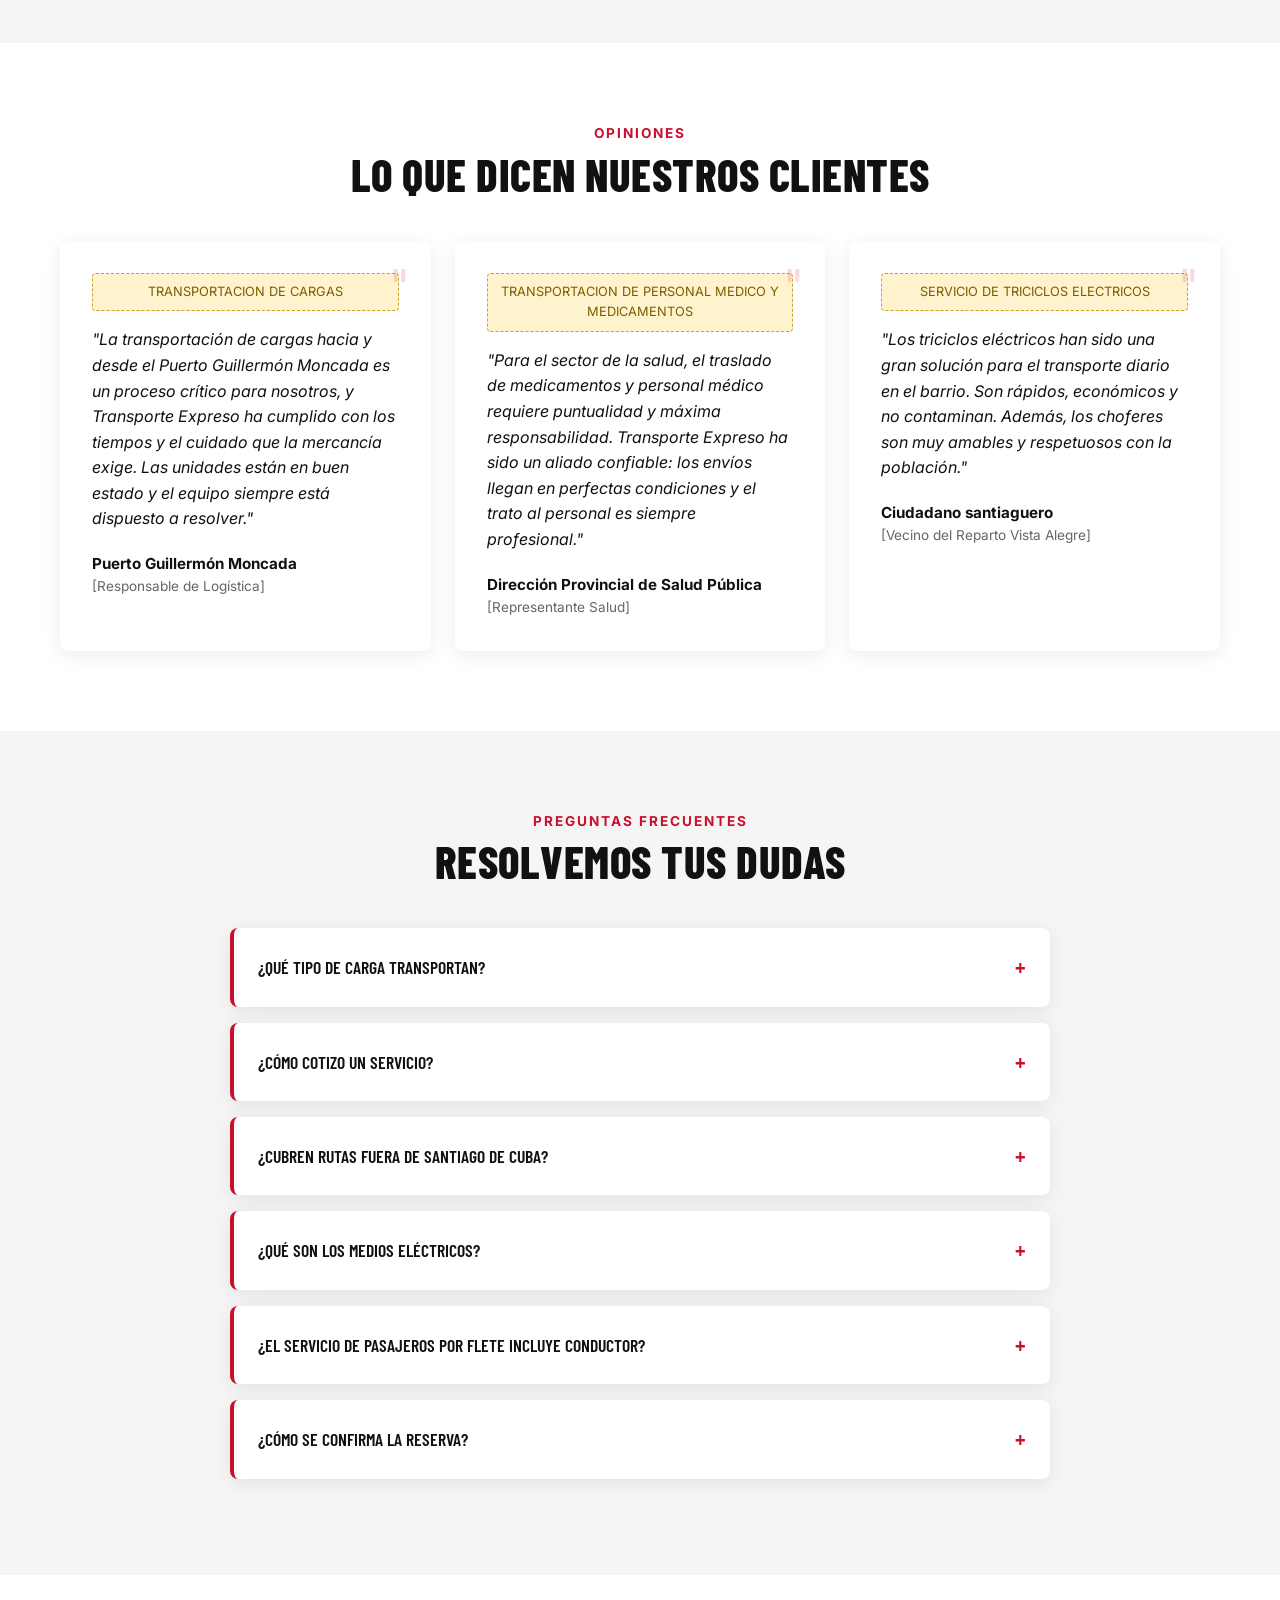
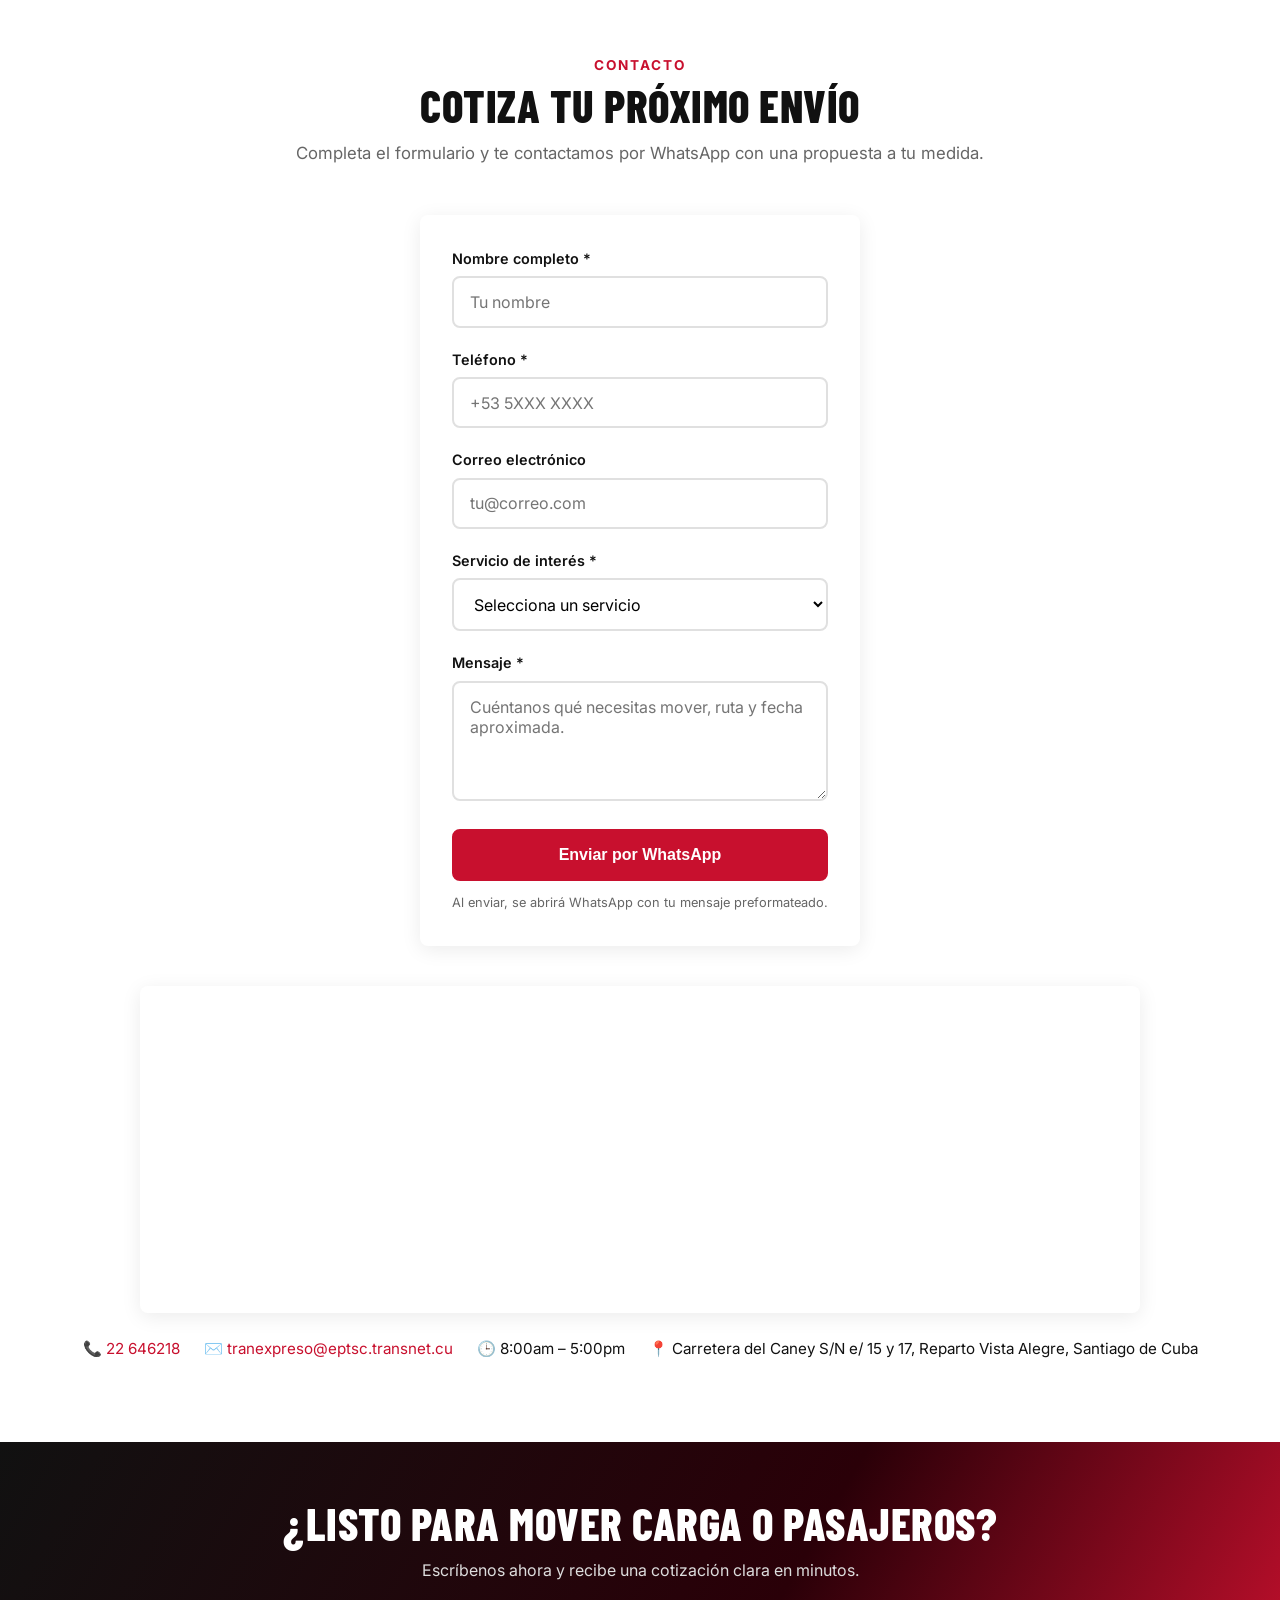
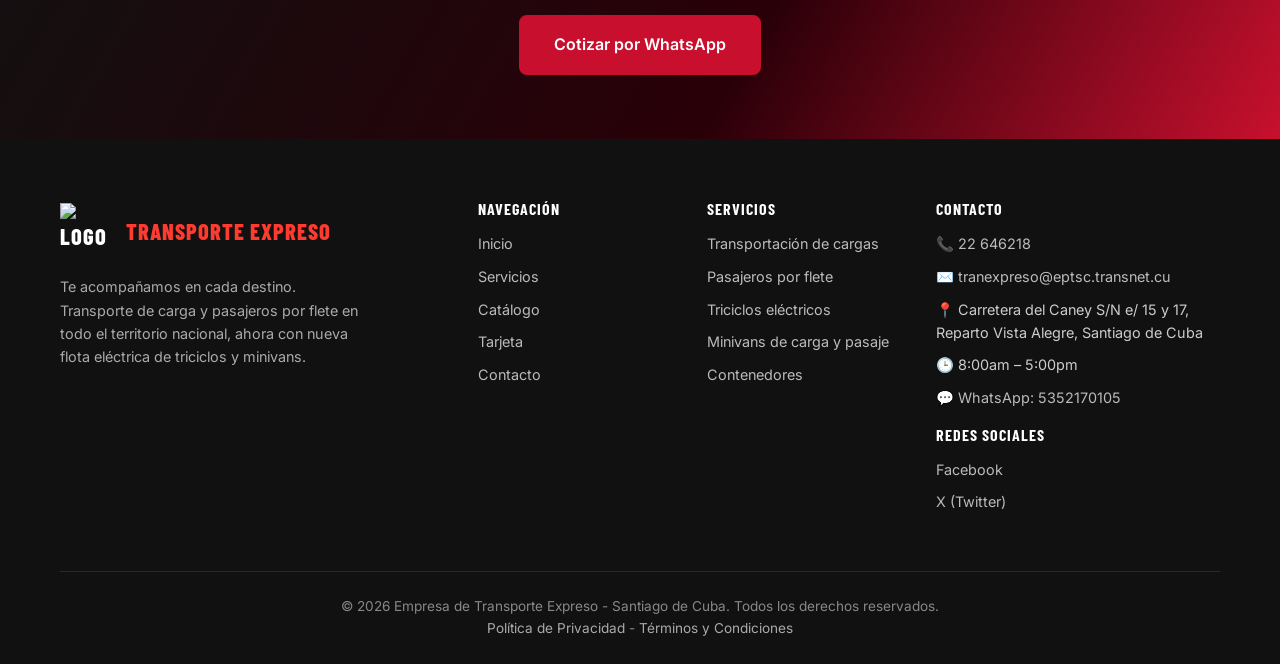
==== commit eac1ab20: "Add files via upload" ====
--- a/index.html
+++ b/index.html
@@ -1,165 +1,462 @@
 <!DOCTYPE html>
 <html lang="es">
 <head>
-    <meta charset="UTF-8">
-    <meta name="viewport" content="width=device-width, initial-scale=1.0">
-    <title>Inicio | Tranexpreso</title>
-    <link rel="stylesheet" href="css/styles.css">
-    <link rel="stylesheet" href="https://cdnjs.cloudflare.com/ajax/libs/font-awesome/6.5.1/css/all.min.css">
-    <link rel="icon" href="assets/logo.png" type="image/png">
-    <link href="https://fonts.googleapis.com/css2?family=Inter:wght@400;600;700;900&display=swap" rel="stylesheet">
+  <meta charset="UTF-8">
+  <meta name="viewport" content="width=device-width, initial-scale=1.0">
+  <title>Transporte Expreso | Carga y Pasajeros por Flete — Santiago de Cuba</title>
+  <meta name="description" content="Transporte de carga y pasajeros por flete en Santiago de Cuba. Camiones, contenedores, buses y nueva flota eléctrica (triciclos y minivans). Cotiza por WhatsApp: 5352170105.">
+  <meta name="keywords" content="transporte de carga Santiago de Cuba, pasajeros por flete, triciclos eléctricos, minivans de carga, logística Cuba, Transporte Expreso">
+  <link rel="canonical" href="https://www.transporteexpreso.com/index.html">
+  <meta property="og:title" content="Transporte Expreso | Carga y Pasajeros por Flete — Santiago de Cuba">
+  <meta property="og:description" content="Te acompañamos en cada destino. Carga, pasajeros y nueva flota eléctrica en Santiago de Cuba.">
+  <meta property="og:type" content="website">
+  <meta property="og:url" content="https://www.transporteexpreso.com/index.html">
+  <meta property="og:image" content="https://www.transporteexpreso.com/img/og-image.jpg">
+  <meta name="twitter:card" content="summary_large_image">
+  <link rel="icon" href="favicon.ico" type="image/x-icon">
+  <link rel="preconnect" href="https://fonts.googleapis.com">
+  <link rel="preconnect" href="https://fonts.gstatic.com" crossorigin>
+  <link href="https://fonts.googleapis.com/css2?family=Barlow+Condensed:wght@600;700;800&family=Inter:wght@400;500;600;700&display=swap" rel="stylesheet">
+  <link rel="stylesheet" href="css/styles.css">
+  <script type="application/ld+json">
+  {
+    "@context": "https://schema.org",
+    "@type": "MovingCompany",
+    "name": "Transporte Expreso",
+    "alternateName": "Empresa Provincial de Transporte Santiago de Cuba",
+    "description": "Servicio de transporte de carga y pasajeros por flete en Santiago de Cuba, con nueva flota eléctrica de triciclos y minivans.",
+    "slogan": "Te acompañamos en cada destino",
+    "url": "https://www.transporteexpreso.com",
+    "telephone": "+53 22 646218",
+    "email": "tranexpreso@eptsc.transnet.cu",
+    "address": {
+      "@type": "PostalAddress",
+      "streetAddress": "Carretera del Caney S/N e/ 15 y 17, Reparto Vista Alegre",
+      "addressLocality": "Santiago de Cuba",
+      "addressCountry": "CU"
+    },
+    "areaServed": "Santiago de Cuba",
+    "openingHours": "Mo-Fr 08:00-17:00",
+    "sameAs": [
+      "https://facebook.com/tranexpreso",
+      "https://x.com/tranexpreso"
+    ]
+  }
+  </script>
 </head>
-<body class="light-mode">
-
-    <!-- BARRA DECORATIVA SUPERIOR -->
-    <div class="top-bar"></div>
-
-    <!-- HEADER TIPO PORTAL -->
-    <header class="light-header">
-        <div class="container nav-container">
-            <a href="index.html" class="logo-container">
-                <img src="assets/logo.png" alt="Tranexpreso Logo">
-                <div class="logo-text">
-                    <!-- Logo corregido: Rojo completo, grande y en mayúsculas -->
-                    <h1 style="color: var(--rojo); font-size: 2.2rem; margin: 0; line-height: 1; font-weight: 900; text-transform: uppercase;">TRANEXPRESO</h1>
-                    <span>Portal de Transporte en Santiago de Cuba</span>
-                </div>
-            </a>
-            <button class="menu-toggle"><i class="fa-solid fa-bars"></i></button>
-            <nav class="nav-links">
-                <a href="index.html" class="active">Inicio</a>
-                <a href="nosotros.html">Quiénes somos</a>
-                <a href="servicios.html">Qué hacemos</a>
-                <a href="transporte-al-dia.html">Transporte al día</a>
-                <a href="contacto.html">Contacto</a>
-            </nav>
-        </div>
-    </header>
-
-    <!-- SECCIÓN DE BIENVENIDA -->
-    <section class="section container">
-        <h2 class="welcome-title">BIENVENIDOS A <span class="brand-text"><span class="text-black">TRAN</span><span class="text-red">EXPRESO</span></span></h2>
-        
-        <div class="welcome-text">
-            <p>Le damos la bienvenida al sitio web oficial de la Empresa Provincial de Transporte Especializado con sede en Santiago de Cuba.</p>
-            
-            <p>Somos una empresa comprometida con el transporte especializado, que trabaja con responsabilidad y dedicación para contribuir al desarrollo económico y social, acercando personas y facilitando el traslado de cargas mediante soluciones de transporte adaptadas a las necesidades de nuestros clientes.</p>
-            
-            <p>A través de este espacio digital, queremos acercarnos a usted, compartir información sobre nuestra empresa, dar a conocer nuestros servicios y mantenerle al tanto de las principales noticias, actividades y novedades de <span class="brand-text"><span class="text-black">TRAN</span><span class="text-red">EXPRESO</span></span>.</p>
-            
-            <p>Le invitamos a recorrer nuestro sitio web, conocer nuestra labor y descubrir todo lo que hacemos para seguir avanzando.</p>
-        </div>
-
-        <!-- FRANJA DE ESLOGAN -->
-        <div class="slogan-bar">
-            <p><span class="brand-text"><span class="text-black">TRAN</span><span class="text-red">EXPRESO</span></span>: Conectamos destinos, movemos el desarrollo.</p>
-        </div>
-    </section>
-
-    <!-- CUADRÍCULA DE 4 TARJETAS -->
-    <section class="section container" style="padding-top: 0;">
-        <div class="grid-4">
-            
-            <!-- Tarjeta 1: Política de Calidad -->
-            <div class="card-light">
-                <a href="politica-calidad.html" style="display: block; text-decoration: none; color: inherit;">
-                    <div class="card-img">
-                        <img src="assets/thumb-calidad.jpg" alt="Política de Calidad">
-                    </div>
-                    <h3>Política de Calidad</h3>
-                    <p>Todo lo que el cliente debe saber sobre nuestra política de calidad.</p>
-                </a>
-            </div>
-
-            <!-- Tarjeta 2: Camiones Santiago -->
-            <div class="card-light">
-                <a href="camiones-santiago.html" style="display: block; text-decoration: none; color: inherit;">
-                    <div class="card-img">
-                        <img src="assets/thumb-camiones.jpg" alt="Camiones Santiago">
-                    </div>
-                    <h3>Camiones Santiago</h3>
-                    <p>Transportación de cargas en la ciudad de Santiago de Cuba y todo el territorio nacional.</p>
-                </a>
-            </div>
-
-            <!-- Tarjeta 3: Servicio especial de Fletes -->
-            <div class="card-light">
-                <a href="servicios-fletes.html" style="display: block; text-decoration: none; color: inherit;">
-                    <div class="card-img">
-                        <img src="assets/thumb-fletes.jpg" alt="Servicio especial de Fletes">
-                    </div>
-                    <h3>Servicio especial de Fletes</h3>
-                    <p>Transportación de pasajeros, excursiones y destinos personalizados.</p>
-                </a>
-            </div>
-
-            <!-- Tarjeta 4: Boletín de noticias (NotiTranS) -->
-            <div class="card-light">
-                <!-- Enlace a la carpeta notitrans/ que contiene tu index.html propio -->
-                <a href="notitrans/index.html" style="display: block; text-decoration: none; color: inherit;">
-                    <div class="card-img">
-                        <img src="assets/thumb-notitrans.jpg" alt="Boletín de noticias">
-                    </div>
-                    <h3>Boletín de noticias</h3>
-                    <p>NotiTranS: Resumen de las últimas novedades en el sector del transporte en el ámbito nacional e internacional...</p>
-                </a>
-            </div>
-
-        </div>
-    </section>
-
-    <!-- FOOTER CLARO -->
-    <footer class="light-footer">
-        <div class="container">
-            <div class="footer-grid-light">
-                <!-- Columna 1: Contactos -->
-                <div>
-                    <h4>CONTACTOS</h4>
-                    <p><strong>Dirección de la Empresa</strong></p>
-                    <p><strong>Teléfono:</strong> 22 646218</p>
-                    <p><strong>E-mail:</strong> tranexpreso@eptsc.transnet.cu</p>
-                    <br>
-                    <p><strong>Atención a la Población</strong></p>
-                    <p><strong>Teléfono:</strong> 22 646218</p>
-                    <p><strong>E-mail:</strong> apoblacion@eptsc.transnet.cu</p>
-                </div>
-
-                <!-- Columna 2: Sitios de Interés -->
-                <div>
-                    <h4>SITIOS DE INTERES</h4>
-                    <ul class="footer-list">
-                        <li><a href="#">Ministerio de Transporte</a></li>
-                        <li><a href="#">Revisión Técnica Automotor</a></li>
-                        <li><a href="#">Preger</a></li>
-                        <li><a href="#">Tarjetas Fincimex</a></li>
-                        <li><a href="#">Virtual Bandec</a></li>
-                        <li><a href="#">Comercio Electrónico</a></li>
-                        <li><a href="#">Portal de la ONAT</a></li>
-                    </ul>
-                </div>
-
-                <!-- Columna 3: Redes Sociales -->
-                <div>
-                    <h4>REDES SOCIALES</h4>
-                    <div class="social-links-light">
-                        <a href="https://facebook.com/tranexpreso" target="_blank"><i class="fa-brands fa-facebook"></i> Facebook</a>
-                        <a href="https://x.com/tranexpreso" target="_blank"><i class="fa-brands fa-x-twitter"></i> Twitter</a>
-                        <a href="mailto:tranexpreso@eptsc.transnet.cu"><i class="fa-solid fa-envelope"></i> Email</a>
-                    </div>
-                </div>
-            </div>
-            
-            <!-- Copyright Final -->
-            <div class="footer-copyright">
-                <span class="brand-text"><span class="text-black">TRAN</span><span class="text-red">EXPRESO</span></span> 2026 © Todos los Derechos Reservados
-            </div>
-        </div>
-    </footer>
-
-    <a href="https://wa.me/5352170105" class="whatsapp-btn" target="_blank" aria-label="Contactar por WhatsApp">
-        <i class="fa-brands fa-whatsapp"></i>
+<body>
+
+<a href="#contenido" class="skip-link">Saltar al contenido principal</a>
+
+<!-- HEADER -->
+<header class="header" role="banner">
+  <div class="header-inner">
+    <a href="index.html" class="logo" aria-label="Transporte Expreso — Inicio">
+      <img src="img/logo-transporte-expreso.png" alt="Logo Transporte Expreso" width="48" height="48">
+      <span>Transporte<span> Expreso</span></span>
     </a>
 
-    <script src="js/main.js"></script>
+    <nav class="nav-desktop" aria-label="Navegación principal">
+      <a href="#inicio" aria-current="page">Inicio</a>
+      <a href="#servicios">Servicios</a>
+      <a href="#beneficios">Beneficios</a>
+      <a href="#proceso">Proceso</a>
+      <a href="catalogo.html">Catálogo</a>
+      <a href="tarjeta.html">Tarjeta</a>
+      <a href="#contacto">Contacto</a>
+    </nav>
+
+    <a href="https://wa.me/5352170105?text=Hola%2C%20quiero%20cotizar%20un%20servicio%20de%20transporte" class="btn btn-primario header-cta" target="_blank" rel="noopener">
+      Cotizar ahora
+    </a>
+
+    <button class="menu-toggle" aria-expanded="false" aria-controls="nav-movil" aria-label="Abrir menú de navegación">
+      <span></span><span></span><span></span>
+    </button>
+  </div>
+
+  <nav id="nav-movil" class="nav-movil" aria-label="Navegación móvil">
+    <a href="#inicio">Inicio</a>
+    <a href="#servicios">Servicios</a>
+    <a href="#beneficios">Beneficios</a>
+    <a href="#proceso">Proceso</a>
+    <a href="catalogo.html">Catálogo</a>
+    <a href="tarjeta.html">Tarjeta</a>
+    <a href="#contacto">Contacto</a>
+    <a href="https://wa.me/5352170105?text=Hola%2C%20quiero%20cotizar" class="btn btn-primario" target="_blank" rel="noopener">Cotizar por WhatsApp</a>
+  </nav>
+</header>
+
+<main id="contenido">
+
+  <!-- HERO -->
+  <section id="inicio" class="hero" aria-label="Presentación principal">
+    <div class="container">
+      <div class="hero-content">
+        <span class="etiqueta">Carga &amp; Pasajeros por Flete · Santiago de Cuba</span>
+        <h1>Movemos tu carga.</h1>
+		<h1><span>Trasladamos a tu gente.</span></h1>
+        <p>Transporte Expreso conecta tus destinos en Santiago de Cuba con puntualidad, seguridad y trato profesional. Camiones, contenedores, buses y nuestra nueva flota eléctrica de triciclos y minivans para carga y pasaje.</p>
+        <div class="hero-acciones">
+          <a href="https://wa.me/5352170105?text=Hola%2C%20quiero%20cotizar%20un%20servicio" class="btn btn-primario" target="_blank" rel="noopener">Cotizar por WhatsApp</a>
+          <a href="#servicios" class="btn btn-secundario">Ver servicios</a>
+        </div>
+        <div class="hero-stats">
+          <div><strong>2</strong><span>Líneas de servicio</span></div>
+          <div><strong>+3</strong><span>Tipos de flota</span></div>
+          <div><strong>100%</strong><span>Atención personalizada</span></div>
+        </div>
+      </div>
+    </div>
+  </section>
+
+  <!-- QUIÉNES SOMOS -->
+  <section class="seccion" aria-labelledby="titulo-nosotros">
+    <div class="container">
+      <div class="seccion-encabezado reveal">
+        <span class="kicker">Quiénes somos</span>
+        <h2 id="titulo-nosotros">Logística que se mueve a tu ritmo</h2>
+        <p>Somos una Empresa comprometida con el transporte especializado, que trabaja con responsabilidad y dedicación para contribuir al desarrollo económico y social, acercando personas y facilitando el traslado de cargas mediante soluciones de transporte adaptadas a las necesidades de nuestros clientes. A través de este espacio digital, queremos acercarnos a usted, compartir información sobre nuestra empresa, dar a conocer nuestros servicios y mantenerle al tanto de las principales noticias, actividades y novedades de TRANEXPRESO.</p>
+      </div>
+    </div>
+  </section>
+
+  <!-- SERVICIOS (resumen) -->
+  <section id="servicios" class="seccion seccion-gris" aria-labelledby="titulo-servicios">
+    <div class="container">
+      <div class="seccion-encabezado reveal">
+        <span class="kicker">Nuestros servicios</span>
+        <h2 id="titulo-servicios">Soluciones de transporte para cada necesidad</h2>
+        <p>Conoce los servicios principales. Para el detalle completo, visita nuestro catálogo.</p>
+      </div>
+      <div class="grid-servicios">
+        <article class="tarjeta-servicio reveal">
+          <div class="icono" aria-hidden="true">
+            <svg width="28" height="28" viewBox="0 0 24 24" fill="none" stroke="currentColor" stroke-width="2"><rect x="1" y="3" width="15" height="13"/><polygon points="16 8 20 8 23 11 23 16 16 16 16 8"/><circle cx="5.5" cy="18.5" r="2.5"/><circle cx="18.5" cy="18.5" r="2.5"/></svg>
+          </div>
+          <h3>Transportación de cargas</h3>
+          <p>Movemos mercancía comercial, material industrial y contenedores con seguimiento y cuidado en cada tramo.</p>
+          <a href="catalogo.html#carga" class="enlace">Ver detalle →</a>
+        </article>
+        <article class="tarjeta-servicio reveal">
+          <div class="icono" aria-hidden="true">
+            <svg width="28" height="28" viewBox="0 0 24 24" fill="none" stroke="currentColor" stroke-width="2"><rect x="2" y="5" width="20" height="14" rx="2"/><path d="M2 9h20"/><circle cx="7" cy="15" r="1.5"/><circle cx="17" cy="15" r="1.5"/></svg>
+          </div>
+          <h3>Pasajeros por flete</h3>
+          <p>Buses y minibuses para traslados grupales, eventos, turismo y rutas especiales a tu medida.</p>
+          <a href="catalogo.html#pasajeros" class="enlace">Ver detalle →</a>
+        </article>
+        <article class="tarjeta-servicio reveal">
+          <div class="icono" aria-hidden="true">
+            <svg width="28" height="28" viewBox="0 0 24 24" fill="none" stroke="currentColor" stroke-width="2"><path d="M12 2v20M2 12h20"/><circle cx="12" cy="12" r="4"/></svg>
+          </div>
+          <h3>Triciclos eléctricos</h3>
+          <p>Nueva flota de triciclos eléctricos para carga ligera y pasaje en trayectos urbanos.</p>
+          <a href="catalogo.html#electricos" class="enlace">Ver detalle →</a>
+        </article>
+        <article class="tarjeta-servicio reveal">
+          <div class="icono" aria-hidden="true">
+            <svg width="28" height="28" viewBox="0 0 24 24" fill="none" stroke="currentColor" stroke-width="2"><rect x="2" y="6" width="20" height="12" rx="2"/><path d="M6 18v2M18 18v2"/><circle cx="7" cy="12" r="1.5"/><circle cx="17" cy="12" r="1.5"/></svg>
+          </div>
+          <h3>Minivans de carga y pasaje</h3>
+          <p>Minivans eléctricas versátiles para distribución urbana y traslado de pequeños grupos.</p>
+          <a href="catalogo.html#electricos" class="enlace">Ver detalle →</a>
+        </article>
+        <article class="tarjeta-servicio reveal">
+          <div class="icono" aria-hidden="true">
+            <svg width="28" height="28" viewBox="0 0 24 24" fill="none" stroke="currentColor" stroke-width="2"><rect x="1" y="4" width="22" height="16" rx="2"/><line x1="1" y1="10" x2="23" y2="10"/><circle cx="6" cy="18" r="1"/><circle cx="18" cy="18" r="1"/></svg>
+          </div>
+          <h3>Contenedores</h3>
+          <p>Movilización de contenedores de 20 y 40 pies para importación, exportación y traslados internos.</p>
+          <a href="catalogo.html#carga" class="enlace">Ver detalle →</a>
+        </article>
+        <article class="tarjeta-servicio reveal">
+          <div class="icono" aria-hidden="true">
+            <svg width="28" height="28" viewBox="0 0 24 24" fill="none" stroke="currentColor" stroke-width="2"><path d="M21 10c0 7-9 13-9 13s-9-6-9-13a9 9 0 0118 0z"/><circle cx="12" cy="10" r="3"/></svg>
+          </div>
+          <h3>Rutas y distribución</h3>
+          <p>Cobertura local e intermunicipal con planificación y seguimiento de cada tramo.</p>
+          <a href="catalogo.html#carga" class="enlace">Ver detalle →</a>
+        </article>
+      </div>
+      <div style="text-align:center;margin-top:2.5rem;" class="reveal">
+        <a href="catalogo.html" class="btn btn-negro">Ver catálogo completo</a>
+      </div>
+    </div>
+  </section>
+
+  <!-- BENEFICIOS -->
+  <section id="beneficios" class="seccion" aria-labelledby="titulo-beneficios">
+    <div class="container">
+      <div class="seccion-encabezado reveal">
+        <span class="kicker">Por qué elegirnos</span>
+        <h2 id="titulo-beneficios">Ventajas que se sienten en cada envío</h2>
+      </div>
+      <div class="grid-beneficios">
+        <div class="beneficio reveal">
+          <div class="icono" aria-hidden="true"><svg width="30" height="30" viewBox="0 0 24 24" fill="none" stroke="currentColor" stroke-width="2"><circle cx="12" cy="12" r="10"/><polyline points="12 6 12 12 16 14"/></svg></div>
+          <h3>Puntualidad</h3>
+          <p>Planificamos cada ruta para cumplir con los tiempos acordados.</p>
+        </div>
+        <div class="beneficio reveal">
+          <div class="icono" aria-hidden="true"><svg width="30" height="30" viewBox="0 0 24 24" fill="none" stroke="currentColor" stroke-width="2"><path d="M12 22s8-4 8-10V5l-8-3-8 3v7c0 6 8 10 8 10z"/></svg></div>
+          <h3>Seguridad</h3>
+          <p>Conductores capacitados, unidades revisadas y carga protegida.</p>
+        </div>
+        <div class="beneficio reveal">
+          <div class="icono" aria-hidden="true"><svg width="30" height="30" viewBox="0 0 24 24" fill="none" stroke="currentColor" stroke-width="2"><line x1="12" y1="1" x2="12" y2="23"/><path d="M17 5H9.5a3.5 3.5 0 000 7h5a3.5 3.5 0 010 7H6"/></svg></div>
+          <h3>Precios claros</h3>
+          <p>Cotización sin sorpresas: lo que acordamos es lo que pagas.</p>
+        </div>
+        <div class="beneficio reveal">
+          <div class="icono" aria-hidden="true"><svg width="30" height="30" viewBox="0 0 24 24" fill="none" stroke="currentColor" stroke-width="2"><path d="M21 10c0 7-9 13-9 13s-9-6-9-13a9 9 0 0118 0z"/><circle cx="12" cy="10" r="3"/></svg></div>
+          <h3>Cobertura</h3>
+          <p>Rutas locales y provinciales con coordinación puerta a puerta.</p>
+        </div>
+      </div>
+    </div>
+  </section>
+
+  <!-- PROCESO -->
+  <section id="proceso" class="seccion seccion-gris" aria-labelledby="titulo-proceso">
+    <div class="container">
+      <div class="seccion-encabezado reveal">
+        <span class="kicker">Cómo trabajamos</span>
+        <h2 id="titulo-proceso">Tres pasos para mover tu carga</h2>
+      </div>
+      <div class="grid-proceso">
+        <div class="paso reveal">
+          <h3>Cuéntanos qué necesitas</h3>
+          <p>Escríbenos por WhatsApp o completa el formulario con el tipo de carga o traslado, ruta y fecha.</p>
+        </div>
+        <div class="paso reveal">
+          <h3>Recibe tu cotización</h3>
+          <p>Te enviamos una propuesta clara con precio, tiempo estimado y condiciones del servicio.</p>
+        </div>
+        <div class="paso reveal">
+          <h3>Nos encargamos del resto</h3>
+          <p>Confirmamos la unidad, coordinamos la recogida y monitoreamos el trayecto hasta la entrega.</p>
+        </div>
+      </div>
+    </div>
+  </section>
+
+  <!-- TESTIMONIOS -->
+  <section class="seccion" aria-labelledby="titulo-testimonios">
+    <div class="container">
+      <div class="seccion-encabezado reveal">
+        <span class="kicker">Opiniones</span>
+        <h2 id="titulo-testimonios">Lo que dicen nuestros clientes</h2>
+      </div>
+      <div class="grid-testimonios">
+        <div class="testimonio reveal">
+          <div class="placeholder">TRANSPORTACION DE CARGAS</div>
+          <p style="margin-top:1rem;">"La transportación de cargas hacia y desde el Puerto Guillermón Moncada es un proceso crítico para nosotros, y Transporte Expreso ha cumplido con los tiempos y el cuidado que la mercancía exige. Las unidades están en buen estado y el equipo siempre está dispuesto a resolver."</p>
+          <div class="autor">Puerto Guillermón Moncada<span>[Responsable de Logística]</span></div>
+        </div>
+        <div class="testimonio reveal">
+          <div class="placeholder">TRANSPORTACION DE PERSONAL MEDICO Y MEDICAMENTOS</div>
+          <p style="margin-top:1rem;">"Para el sector de la salud, el traslado de medicamentos y personal médico requiere puntualidad y máxima responsabilidad. Transporte Expreso ha sido un aliado confiable: los envíos llegan en perfectas condiciones y el trato al personal es siempre profesional."</p>
+          <div class="autor">Dirección Provincial de Salud Pública<span>[Representante Salud]</span></div>
+        </div>
+        <div class="testimonio reveal">
+          <div class="placeholder">SERVICIO DE TRICICLOS ELECTRICOS</div>
+          <p style="margin-top:1rem;">"Los triciclos eléctricos han sido una gran solución para el transporte diario en el barrio. Son rápidos, económicos y no contaminan. Además, los choferes son muy amables y respetuosos con la población."</p>
+          <div class="autor">Ciudadano santiaguero<span>[Vecino del Reparto Vista Alegre]</span></div>
+        </div>
+      </div>
+    </div>
+  </section>
+
+  <!-- FAQ -->
+  <section class="seccion seccion-gris" aria-labelledby="titulo-faq">
+    <div class="container">
+      <div class="seccion-encabezado reveal">
+        <span class="kicker">Preguntas frecuentes</span>
+        <h2 id="titulo-faq">Resolvemos tus dudas</h2>
+      </div>
+      <div class="faq reveal">
+        <details>
+          <summary>¿Qué tipo de carga transportan?</summary>
+          <div class="respuesta">Transportamos carga general, contenedores, mercancía comercial y material industrial. También ofrecemos distribución urbana con nuestra nueva flota eléctrica de triciclos y minivans de carga.</div>
+        </details>
+        <details>
+          <summary>¿Cómo cotizo un servicio?</summary>
+          <div class="respuesta">Puedes escribirnos por WhatsApp al 5352170105 o completar el formulario en la sección de contacto. Cuéntanos el tipo de carga o traslado, la ruta y la fecha, y te enviamos una propuesta clara.</div>
+        </details>
+        <details>
+          <summary>¿Cubren rutas fuera de Santiago de Cuba?</summary>
+          <div class="respuesta">Realizamos rutas locales e intermunicipales dentro de la provincia y coordinamos traslados a otras provincias según disponibilidad. Consulta tu destino específico por WhatsApp para confirmar cobertura y tiempos.</div>
+        </details>
+        <details>
+          <summary>¿Qué son los medios eléctricos?</summary>
+          <div class="respuesta">Es nuestra nueva línea de transporte sostenible: triciclos y minivans eléctricas de carga y pasaje, pensadas para dar servicio a la población y a cualquier cliente en trayectos urbanos y de corta distancia.</div>
+        </details>
+        <details>
+          <summary>¿El servicio de pasajeros por flete incluye conductor?</summary>
+          <div class="respuesta">Sí. Todos nuestros traslados de pasajeros incluyen conductor profesional y unidades revisadas. Coordinamos horarios, puntos de recogida y destino contigo.</div>
+        </details>
+        <details>
+          <summary>¿Cómo se confirma la reserva?</summary>
+          <div class="respuesta">Una vez aceptada la cotización, coordinamos la fecha y hora de recogida. Para asegurar la unidad, solicitamos confirmación previa y los datos necesarios del servicio.</div>
+        </details>
+      </div>
+    </div>
+  </section>
+
+  <!-- CONTACTO -->
+  <section id="contacto" class="seccion" aria-labelledby="titulo-contacto">
+    <div class="container">
+      <div class="seccion-encabezado reveal">
+        <span class="kicker">Contacto</span>
+        <h2 id="titulo-contacto">Cotiza tu próximo envío</h2>
+        <p>Completa el formulario y te contactamos por WhatsApp con una propuesta a tu medida.</p>
+      </div>
+
+      <div class="reveal" style="display:grid;gap:2rem;grid-template-columns:1fr;max-width:1000px;margin:0 auto;">
+        <form id="form-cotizacion" class="formulario" novalidate>
+          <div class="mensaje-exito" role="status">¡Gracias! Se abrirá WhatsApp para enviar tu solicitud.</div>
+
+          <div class="campo">
+            <label for="nombre">Nombre completo *</label>
+            <input type="text" id="nombre" name="nombre" required autocomplete="name" placeholder="Tu nombre">
+            <span class="error">Por favor ingresa tu nombre.</span>
+          </div>
+
+          <div class="campo">
+            <label for="telefono">Teléfono *</label>
+            <input type="tel" id="telefono" name="telefono" required autocomplete="tel" placeholder="+53 5XXX XXXX">
+            <span class="error">Por favor ingresa tu teléfono.</span>
+          </div>
+
+          <div class="campo">
+            <label for="email">Correo electrónico</label>
+            <input type="email" id="email" name="email" autocomplete="email" placeholder="tu@correo.com">
+            <span class="error">Ingresa un correo válido.</span>
+          </div>
+
+          <div class="campo">
+            <label for="servicio">Servicio de interés *</label>
+            <select id="servicio" name="servicio" required>
+              <option value="">Selecciona un servicio</option>
+              <option value="Transportación de cargas">Transportación de cargas</option>
+              <option value="Pasajeros por flete">Pasajeros por flete</option>
+              <option value="Triciclos eléctricos">Triciclos eléctricos</option>
+              <option value="Minivans de carga y pasaje">Minivans de carga y pasaje</option>
+              <option value="Contenedores">Contenedores</option>
+              <option value="Rutas y distribución">Rutas y distribución</option>
+              <option value="Otro servicio">Otro servicio (especificar)</option>
+            </select>
+            <span class="error">Selecciona un servicio.</span>
+          </div>
+
+          <!-- Campo que aparece solo si se elige "Otro servicio" -->
+          <div class="campo" id="campo-otro-servicio" style="display:none;">
+            <label for="otro-servicio">Especifica el servicio que necesitas *</label>
+            <input type="text" id="otro-servicio" name="otro-servicio" placeholder="Ej: transporte de materiales frágiles, mudanza, traslado especial...">
+            <span class="error">Por favor especifica qué servicio necesitas.</span>
+          </div>
+
+          <div class="campo">
+            <label for="mensaje">Mensaje *</label>
+            <textarea id="mensaje" name="mensaje" required placeholder="Cuéntanos qué necesitas mover, ruta y fecha aproximada."></textarea>
+            <span class="error">Por favor escribe tu mensaje.</span>
+          </div>
+
+          <button type="submit" class="btn btn-primario" style="width:100%;">Enviar por WhatsApp</button>
+          <p style="font-size:.8rem;color:var(--gris-texto);margin-top:.75rem;text-align:center;">Al enviar, se abrirá WhatsApp con tu mensaje preformateado.</p>
+        </form>
+      </div>
+
+      <!-- Mapa / ubicación -->
+      <div class="reveal" style="max-width:1000px;margin:2.5rem auto 0;border-radius:var(--radio);overflow:hidden;box-shadow:var(--sombra);">
+        <iframe
+          title="Ubicación de Transporte Expreso en Santiago de Cuba"
+          src="https://www.google.com/maps?q=Carretera+del+Caney+S%2FN+e%2F+15+y+17+Reparto+Vista+Alegre+Santiago+de+Cuba&output=embed"
+          width="100%" height="320" style="border:0;" allowfullscreen="" loading="lazy"
+          referrerpolicy="no-referrer-when-downgrade"></iframe>
+      </div>
+      <div class="reveal" style="text-align:center;margin-top:1.5rem;display:flex;flex-wrap:wrap;gap:1.5rem;justify-content:center;font-size:.95rem;">
+        <span>📞 <a href="tel:+5322646218">22 646218</a></span>
+        <span>✉️ <a href="mailto:tranexpreso@eptsc.transnet.cu">tranexpreso@eptsc.transnet.cu</a></span>
+        <span>🕒 8:00am – 5:00pm</span>
+        <span>📍 Carretera del Caney S/N e/ 15 y 17, Reparto Vista Alegre, Santiago de Cuba</span>
+      </div>
+    </div>
+  </section>
+
+  <!-- CTA FINAL -->
+  <section class="cta-banner">
+    <div class="container reveal">
+      <h2>¿Listo para mover carga o pasajeros?</h2>
+      <p>Escríbenos ahora y recibe una cotización clara en minutos.</p>
+      <a href="https://wa.me/5352170105?text=Hola%2C%20quiero%20cotizar%20un%20servicio%20de%20transporte" class="btn btn-primario" target="_blank" rel="noopener">Cotizar por WhatsApp</a>
+    </div>
+  </section>
+
+</main>
+
+<!-- FOOTER -->
+<footer class="footer" role="contentinfo">
+  <div class="container">
+    <div class="footer-grid">
+      <div>
+        <a href="index.html" class="logo" aria-label="Transporte Expreso — Inicio">
+          <img src="img/logo-transporte-expreso.png" alt="Logo Transporte Expreso" width="56" height="56">
+          <span>Transporte<span> Expreso</span></span>
+        </a>
+        <p class="descripcion">Te acompañamos en cada destino. Transporte de carga y pasajeros por flete en todo el territorio nacional, ahora con nueva flota eléctrica de triciclos y minivans.</p>
+      </div>
+      <div>
+        <h4>Navegación</h4>
+        <ul>
+          <li><a href="index.html">Inicio</a></li>
+          <li><a href="#servicios">Servicios</a></li>
+          <li><a href="catalogo.html">Catálogo</a></li>
+          <li><a href="tarjeta.html">Tarjeta</a></li>
+          <li><a href="#contacto">Contacto</a></li>
+        </ul>
+      </div>
+      <div>
+        <h4>Servicios</h4>
+        <ul>
+          <li><a href="catalogo.html#carga">Transportación de cargas</a></li>
+          <li><a href="catalogo.html#pasajeros">Pasajeros por flete</a></li>
+          <li><a href="catalogo.html#electricos">Triciclos eléctricos</a></li>
+          <li><a href="catalogo.html#electricos">Minivans de carga y pasaje</a></li>
+          <li><a href="catalogo.html#carga">Contenedores</a></li>
+        </ul>
+      </div>
+      <div>
+        <h4>Contacto</h4>
+        <ul>
+          <li>📞 <a href="tel:+5322646218">22 646218</a></li>
+          <li>✉️ <a href="mailto:tranexpreso@eptsc.transnet.cu">tranexpreso@eptsc.transnet.cu</a></li>
+          <li>📍 Carretera del Caney S/N e/ 15 y 17, Reparto Vista Alegre, Santiago de Cuba</li>
+          <li>🕒 8:00am – 5:00pm</li>
+          <li>💬 <a href="https://wa.me/5352170105" target="_blank" rel="noopener">WhatsApp: 5352170105</a></li>
+        </ul>
+        <h4 style="margin-top:1.25rem;">Redes sociales</h4>
+        <ul>
+          <li><a href="https://facebook.com/tranexpreso" target="_blank" rel="noopener">Facebook</a></li>
+          <li><a href="https://x.com/tranexpreso" target="_blank" rel="noopener">X (Twitter)</a></li>
+        </ul>
+      </div>
+    </div>
+    <div class="footer-bottom">
+      <p>© <span id="anio"></span> Empresa de Transporte Expreso - Santiago de Cuba. Todos los derechos reservados.<p>
+        <p><a href="privacidad.html">Política de Privacidad</a> - <a href="terminos.html">Términos y Condiciones</a><p>
+      </p>
+    </div>
+  </div>
+</footer>
+
+<!-- WhatsApp flotante -->
+<a href="https://wa.me/5352170105?text=Hola%2C%20quiero%20cotizar" class="whatsapp-flotante" target="_blank" rel="noopener" aria-label="Contactar por WhatsApp">
+  <svg viewBox="0 0 24 24" aria-hidden="true"><path d="M17.472 14.382c-.297-.149-1.758-.867-2.03-.967-.273-.099-.471-.148-.67.15-.197.297-.767.966-.94 1.164-.173.199-.347.223-.644.075-.297-.15-1.255-.463-2.39-1.475-.883-.788-1.48-1.761-1.653-2.059-.173-.297-.018-.458.13-.606.134-.133.298-.347.446-.52.149-.174.198-.298.298-.497.099-.198.05-.371-.025-.52-.075-.149-.669-1.612-.916-2.207-.242-.579-.487-.5-.669-.51-.173-.008-.371-.01-.57-.01-.198 0-.52.074-.792.372-.272.297-1.04 1.016-1.04 2.479 0 1.462 1.065 2.875 1.213 3.074.149.198 2.096 3.2 5.077 4.487.709.306 1.262.489 1.694.625.712.227 1.36.195 1.871.118.571-.085 1.758-.719 2.006-1.413.248-.694.248-1.289.173-1.413-.074-.124-.272-.198-.57-.347m-5.421 7.403h-.004a9.87 9.87 0 01-5.031-1.378l-.361-.214-3.741.982.998-3.648-.235-.374a9.86 9.86 0 01-1.51-5.26c.001-5.45 4.436-9.884 9.888-9.884 2.64 0 5.122 1.03 6.988 2.898a9.825 9.825 0 012.893 6.994c-.003 5.45-4.437 9.884-9.885 9.884m8.413-18.297A11.815 11.815 0 0012.05 0C5.495 0 .16 5.335.157 11.892c0 2.096.547 4.142 1.588 5.945L.057 24l6.305-1.654a11.882 11.882 0 005.683 1.448h.005c6.554 0 11.89-5.335 11.893-11.893a11.821 11.821 0 00-3.48-8.413z"/></svg>
+</a>
+
+<script src="js/main.js" defer></script>
+<script>document.getElementById('anio').textContent = new Date().getFullYear();</script>
 </body>
 </html>
--- a/css/styles.css
+++ b/css/styles.css
@@ -1,284 +1,514 @@
-/* =========================================
-   TRANEXPRESO - CSS (DISEÑO CLARO INSTITUCIONAL COMPLETO)
-   ========================================= */
-
+/* ============================================
+   TRANSPORTE EXPRESO — styles.css
+   Paleta: Rojo #C8102E | Negro #111 | Blanco #FFF
+   ============================================ */
 :root {
-  --rojo: #D10000;
-  --negro: #333333;
-  --gris-fondo: #F8F9FA;
-  --gris-borde: #DDDDDD;
+  --rojo: #C8102E;
+  --rojo-claro: #FF3B30;
+  --negro: #111111;
   --blanco: #FFFFFF;
-  --texto-gris: #555555;
-  --fuente: 'Inter', system-ui, -apple-system, sans-serif;
-  --transicion: all 0.3s ease;
-}
-
-* { margin: 0; padding: 0; box-sizing: border-box; }
-
-body.light-mode {
-  font-family: var(--fuente);
-  color: var(--texto-gris);
-  background-color: var(--blanco);
+  --gris: #F5F5F5;
+  --gris-texto: #666666;
+  --borde: #E0E0E0;
+  --sombra: 0 4px 20px rgba(0,0,0,0.08);
+  --sombra-hover: 0 8px 30px rgba(200,16,46,0.18);
+  --radio: 8px;
+  --transicion: all .3s cubic-bezier(.4,0,.2,1);
+  --fuente-titulo: 'Barlow Condensed', sans-serif;
+  --fuente-cuerpo: 'Inter', sans-serif;
+}
+
+* { margin:0; padding:0; box-sizing:border-box; }
+html { scroll-behavior:smooth; font-size:16px; }
+body {
+  font-family: var(--fuente-cuerpo);
+  color: var(--negro);
+  background: var(--blanco);
   line-height: 1.6;
+  -webkit-font-smoothing: antialiased;
   overflow-x: hidden;
 }
-
-h1, h2, h3, h4 { color: var(--negro); line-height: 1.2; font-weight: 700; }
-a { text-decoration: none; color: var(--rojo); transition: var(--transicion); }
+img { max-width:100%; height:auto; display:block; }
+a { color: var(--rojo); text-decoration:none; transition: var(--transicion); }
 a:hover { color: var(--negro); }
-
-.container { width: 90%; max-width: 1200px; margin: 0 auto; }
-
-/* --- Barra Decorativa Superior --- */
-.top-bar {
-  height: 15px;
-  background: linear-gradient(90deg, var(--rojo) 0%, var(--rojo) 50%, var(--negro) 50%, var(--negro) 100%);
-}
-
-/* --- Header Estilo Portal --- */
-.light-header {
-  background-color: var(--blanco);
-  border-bottom: 2px solid var(--gris-borde);
-  position: sticky;
-  top: 0;
-  z-index: 1000;
-  padding: 15px 0;
-}
-
-.nav-container { display: flex; justify-content: space-between; align-items: center; }
-
-.logo-container {
+ul { list-style:none; }
+
+/* Accesibilidad: focus visible */
+:focus-visible {
+  outline: 3px solid var(--rojo-claro);
+  outline-offset: 3px;
+}
+
+/* Skip link */
+.skip-link {
+  position:absolute; top:-100px; left:1rem; z-index:9999;
+  background: var(--negro); color: var(--blanco);
+  padding:.75rem 1.5rem; border-radius:var(--radio);
+  transition: top .3s;
+}
+.skip-link:focus { top:1rem; color: var(--blanco); }
+
+/* Contenedor */
+.container { width:100%; max-width:1200px; margin:0 auto; padding:0 1.25rem; }
+
+/* Títulos */
+h1, h2, h3, h4 {
+  font-family: var(--fuente-titulo);
+  text-transform: uppercase;
+  line-height: 0.8;
+  letter-spacing: .5px;
+}
+h1 { font-size: clamp(2.4rem, 6vw, 4.2rem); font-weight:800; }
+h2 { font-size: clamp(1.8rem, 4vw, 2.8rem); font-weight:800; }
+h3 { font-size: clamp(1.25rem, 2.5vw, 1.6rem); font-weight:700; }
+
+/* Botones */
+.btn {
+  display:inline-flex; align-items:center; justify-content:center; gap:.5rem;
+  padding:.9rem 2rem; border-radius:var(--radio); font-weight:600;
+  font-size:1rem; cursor:pointer; border:3px solid transparent;
+  transition: var(--transicion); text-align:center;
+}
+.btn-primario {
+  background: var(--rojo); color: var(--blanco);
+  border-color: var(--rojo);
+}
+.btn-primario:hover {
+  background: var(--negro); border-color: var(--negro);
+  color: var(--blanco); transform: translateY(-2px);
+  box-shadow: var(--sombra-hover);
+}
+.btn-secundario {
+  background: transparent; color: var(--blanco);
+  border-color: var(--blanco);
+}
+.btn-secundario:hover {
+  background: var(--blanco); color: var(--negro); transform: translateY(-2px);
+}
+.btn-negro {
+  background: var(--negro); color: var(--blanco);
+  border-color: var(--negro);
+}
+.btn-negro:hover {
+  background: var(--rojo); border-color: var(--rojo);
+  color: var(--blanco); transform: translateY(-2px);
+}
+
+/* Header */
+.header {
+  position: sticky; top:0; z-index:1000;
+  background: var(--negro); color: var(--blanco);
+  box-shadow: 0 2px 12px rgba(0,0,0,.25);
+}
+.header-inner {
+  display:flex; align-items:center; justify-content:space-between;
+  padding: .75rem 1.25rem; max-width:1200px; margin:0 auto;
+  gap:1rem;
+}
+.logo { display:flex; align-items:center; gap:.6rem; color:var(--blanco); font-family:var(--fuente-titulo); font-weight:800; font-size:1.4rem; text-transform:uppercase; letter-spacing:1px; }
+.logo img { height:48px; width:auto; }
+.logo span { color: var(--rojo-claro); }
+
+.nav-desktop { display:none; align-items:center; gap:1.5rem; }
+.nav-desktop a { color: var(--blanco); font-weight:500; font-size:.95rem; position:relative; padding:.4rem 0; }
+.nav-desktop a::after {
+  content:''; position:absolute; bottom:0; left:0; width:0; height:2px;
+  background: var(--rojo-claro); transition: width .3s;
+}
+.nav-desktop a:hover::after, .nav-desktop a[aria-current="page"]::after { width:100%; }
+.nav-desktop a[aria-current="page"] { color: var(--rojo-claro); }
+
+.header-cta { display:none; }
+
+/* Menú móvil */
+.menu-toggle {
+  display:flex; flex-direction:column; justify-content:center; gap:5px;
+  background:none; border:none; cursor:pointer; padding:.5rem; width:44px; height:44px;
+}
+.menu-toggle span {
+  display:block; width:26px; height:3px; background:var(--blanco);
+  border-radius:2px; transition:var(--transicion);
+}
+.menu-toggle[aria-expanded="true"] span:nth-child(1) { transform: translateY(8px) rotate(45deg); }
+.menu-toggle[aria-expanded="true"] span:nth-child(2) { opacity:0; }
+.menu-toggle[aria-expanded="true"] span:nth-child(3) { transform: translateY(-8px) rotate(-45deg); }
+
+.nav-movil {
+  display:none; flex-direction:column; background:var(--negro);
+  border-top:1px solid rgba(255,255,255,.1); padding:.5rem 1.25rem 1.5rem;
+}
+.nav-movil.abierto { display:flex; }
+.nav-movil a {
+  color:var(--blanco); padding:.85rem 0; font-weight:500;
+  border-bottom:1px solid rgba(255,255,255,.08);
+}
+.nav-movil a:last-child { border-bottom:none; }
+.nav-movil .btn { margin-top:1rem; }
+
+@media (min-width: 900px) {
+  .nav-desktop { display:flex; }
+  .header-cta { display:inline-flex; }
+  .menu-toggle, .nav-movil { display:none !important; }
+}
+
+/* ============================================
+   HERO
+   ============================================ */
+.hero {
+  position: relative;
+  min-height: 85vh;
   display: flex;
   align-items: center;
-  gap: 15px;
-}
-.logo-container img { height: 70px; }
-.logo-text {
-  display: flex;
-  flex-direction: column;
-}
-.logo-text h1 {
-  font-size: 1.8rem;
-  margin: 0;
-  line-height: 1;
-}
-.logo-text span {
-  color: var(--texto-gris);
-  font-size: 0.85rem;
-  font-weight: 600;
-  text-transform: none;
-}
-
-.nav-links { display: flex; gap: 20px; align-items: center; }
-.nav-links a {
-  color: var(--texto-gris);
-  font-weight: 600;
-  font-size: 0.95rem;
-  text-transform: none;
-}
-.nav-links a:hover, .nav-links a.active { color: var(--rojo); }
-
-.menu-toggle { display: none; background: none; border: none; color: var(--negro); font-size: 1.5rem; cursor: pointer; }
-
-/* --- Títulos y Textos Generales --- */
-.section { padding: 40px 0; }
-.welcome-title {
-  text-align: center;
-  font-size: 2.2rem;
-  margin-bottom: 40px;
-  text-transform: uppercase;
-}
-
-.welcome-text p {
-  margin-bottom: 20px;
-  text-align: justify;
-  font-size: 1rem;
-  color: var(--texto-gris);
-  line-height: 1.7;
-}
-
-/* --- Franja de Eslogan --- */
-.slogan-bar {
-  background-color: var(--gris-fondo);
-  border: 1px solid var(--gris-borde);
-  padding: 15px;
-  text-align: center;
-  margin-top: 30px;
-  margin-bottom: 30px;
-}
-.slogan-bar p {
-  color: var(--rojo);
-  font-weight: 600;
-  font-size: 0.95rem;
-  margin: 0;
-}
-
-/* --- Estilos para el nombre de la empresa --- */
-.brand-text {
-  font-weight: 900;
-  letter-spacing: 1px;
-}
-.brand-text .text-black {
-  color: var(--negro);
-}
-.brand-text .text-red {
-  color: var(--rojo);
-}
-
-/* --- Layout de Dos Columnas --- */
-.layout-two-cols {
-  display: grid;
-  grid-template-columns: 2.5fr 1fr;
-  gap: 40px;
-  padding: 40px 0;
-}
-
-/* --- Sidebar --- */
-.sidebar h3 {
-  color: var(--rojo);
-  font-size: 1.1rem;
-  margin-bottom: 15px;
-  margin-top: 30px;
-  text-transform: uppercase;
-  border-bottom: 2px solid var(--gris-borde);
-  padding-bottom: 5px;
-}
-.sidebar h3:first-child { margin-top: 0; }
-.sidebar ul { list-style: none; padding: 0; }
-.sidebar ul li { margin-bottom: 10px; position: relative; padding-left: 15px; }
-.sidebar ul li::before {
-  content: '•';
-  color: var(--negro);
+  background-color: var(--negro);
+  background-image: url('../img/hero-truck.webp');
+  background-size: contain;
+  background-position: center;
+  background-repeat: no-repeat;
+  color: var(--blanco);
+  padding: 2rem 0;
+}
+
+/* Degradado oscuro SOLO de abajo hacia arriba para que el texto resalte */
+.hero::before {
+  content: '';
   position: absolute;
-  left: 0;
-  font-size: 1.2rem;
-}
-.sidebar a { color: var(--texto-gris); font-size: 0.9rem; font-style: italic; }
-.sidebar a:hover { color: var(--rojo); text-decoration: underline; }
-
-/* --- Cuadrícula de 4 Tarjetas --- */
-.grid-4 {
-  display: grid;
-  grid-template-columns: repeat(auto-fit, minmax(250px, 1fr));
-  gap: 30px;
-}
-.card-light { background: var(--blanco); text-align: center; }
-.card-img { width: 100%; height: 160px; overflow: hidden; margin-bottom: 15px; }
-.card-img img { width: 100%; height: 100%; object-fit: cover; transition: transform 0.3s ease; }
-.card-light:hover .card-img img { transform: scale(1.05); }
-.card-light h3 { color: var(--rojo); font-size: 1.2rem; margin-bottom: 10px; }
-.card-light p { font-size: 0.9rem; color: var(--texto-gris); line-height: 1.5; }
-
-/* --- Estilos para Tablas --- */
-.custom-table {
-  width: 100%;
-  border-collapse: collapse;
-  margin-bottom: 30px;
-  font-size: 0.85rem;
-}
-.custom-table th, .custom-table td {
-  border: 1px solid var(--negro);
-  padding: 8px;
-  text-align: center;
-}
-.custom-table th {
-  background-color: #EECCA1;
-  color: var(--negro);
-  font-weight: 700;
-}
-.custom-table tr:nth-child(even) { background-color: #FDF5E6; }
-.custom-table td:first-child { font-weight: 700; background-color: #F5DEB3; }
-.custom-table td:nth-child(2), .custom-table td:nth-child(3) { font-weight: 600; }
-
-/* --- Sección de Boletines --- */
-.boletines-grid {
-  display: grid;
-  grid-template-columns: 1fr 1fr;
-  gap: 30px;
-  margin-top: 20px;
-}
-.boletin-item { text-align: center; }
-.boletin-item img { width: 100%; max-width: 250px; margin-bottom: 15px; }
-.boletin-item p { font-size: 0.85rem; text-align: center; }
-.boletin-item strong { color: var(--negro); }
-
-/* --- Footer Claro --- */
-.light-footer {
-  background-color: var(--gris-fondo);
-  padding: 60px 0 0 0;
-  margin-top: 60px;
-  border-top: 3px solid var(--gris-borde);
-}
-.footer-grid-light {
-  display: grid;
-  grid-template-columns: repeat(auto-fit, minmax(300px, 1fr));
-  gap: 40px;
-  margin-bottom: 40px;
-}
-.footer-grid-light h4 {
-  color: var(--rojo);
-  font-size: 1.1rem;
-  margin-bottom: 20px;
-  text-transform: uppercase;
-}
-.footer-grid-light p { font-size: 0.9rem; color: var(--texto-gris); margin-bottom: 8px; }
-.footer-grid-light strong { color: var(--negro); }
-
-.footer-list { list-style: none; padding: 0; }
-.footer-list li { margin-bottom: 10px; position: relative; padding-left: 15px; }
-.footer-list li::before {
-  content: '•';
-  color: var(--rojo);
-  position: absolute;
-  left: 0;
-  font-size: 1.2rem;
-}
-.footer-list a { color: var(--texto-gris); font-size: 0.9rem; }
-.footer-list a:hover { color: var(--rojo); text-decoration: underline; }
-
-.social-links-light { display: flex; flex-direction: column; gap: 10px; }
-.social-links-light a {
-  color: var(--texto-gris);
-  font-size: 0.95rem;
-  display: flex;
-  align-items: center;
-  gap: 10px;
-}
-.social-links-light a:hover { color: var(--rojo); }
-
-.footer-copyright {
-  text-align: center;
-  padding: 20px;
-  font-size: 0.85rem;
-  color: var(--texto-gris);
-  border-top: 1px solid var(--gris-borde);
-  font-style: italic;
-}
-
-/* --- Botón WhatsApp Flotante --- */
-.whatsapp-btn {
-  position: fixed; bottom: 30px; right: 30px; background-color: #25D366; color: white;
-  width: 60px; height: 60px; border-radius: 50%; display: flex; justify-content: center; align-items: center;
-  font-size: 30px; box-shadow: 0 4px 10px rgba(0,0,0,0.3); z-index: 1000; transition: var(--transicion);
-}
-.whatsapp-btn:hover { transform: scale(1.1); color: white; }
-
-/* =========================================
-   RESPONSIVE (Móviles y Tablets)
-   ========================================= */
+  inset: 0;
+  background: linear-gradient(to top, rgba(17,17,17,0.95) 0%, rgba(17,17,17,0.6) 40%, transparent 100%);
+  z-index: 1;
+}
+
+/* Línea roja inferior */
+.hero::after {
+  content: ''; 
+  position: absolute; 
+  bottom: 0; left: 0; right: 0; height: 6px;
+  background: linear-gradient(90deg, var(--rojo) 0%, var(--rojo-claro) 50%, var(--negro) 100%);
+  z-index: 2;
+}
+
+.hero .container {
+  position: relative;
+  z-index: 3;
+}
+
+.hero-content { 
+  max-width: 650px; 
+}
+
+.hero .etiqueta {
+  display: inline-block; background: var(--rojo); color: var(--blanco);
+  font-weight: 700; font-size: 0.8rem; letter-spacing: 2px; text-transform: uppercase;
+  padding: 0.4rem 1rem; border-radius: 999px; margin-bottom: 1.25rem;
+}
+
+.hero h1 { 
+  color: var(--blanco); 
+  margin-bottom: 1.25rem; 
+  text-shadow: 2px 2px 4px rgba(0,0,0,0.5);
+}
+
+.hero h1 span { 
+  color: var(--rojo-claro); 
+}
+
+.hero p { 
+  font-size: 1.15rem; 
+  color: #e5e5e5; 
+  margin-bottom: 2rem; 
+  max-width: 560px; 
+  text-shadow: 1px 1px 3px rgba(0,0,0,0.5);
+}
+
+.hero-acciones { 
+  display: flex; flex-wrap: wrap; gap: 1rem; 
+}
+
+.hero-stats {
+  display: flex; flex-wrap: wrap; gap: 2rem; margin-top: 3rem;
+  border-top: 1px solid rgba(255,255,255,.15); padding-top: 2rem;
+  max-width: 560px;
+}
+
+.hero-stats div strong {
+  display: block; font-family: var(--fuente-titulo); font-size: 2rem;
+  color: var(--rojo-claro); font-weight: 800;
+}
+
+.hero-stats div span { 
+  font-size: 0.85rem; color: #ccc; text-transform: uppercase; letter-spacing: 1px; 
+}
+
+/* Ajuste específico para pantallas de móvil */
 @media (max-width: 768px) {
-  .menu-toggle { display: block; }
-  .nav-links {
-    display: none; flex-direction: column; width: 100%; position: absolute;
-    top: 100px; left: 0; background: var(--blanco); padding: 20px;
-    border-bottom: 2px solid var(--rojo); box-shadow: 0 10px 20px rgba(0,0,0,0.1);
+  .hero {
+    min-height: 80vh;
+    background-position: 65% center; /* Mueve el foco para que se vea el camión */
   }
-  .nav-links.active { display: flex; }
-  
-  .layout-two-cols { grid-template-columns: 1fr; }
-  .welcome-title { font-size: 1.6rem; }
-  .footer-grid-light { grid-template-columns: 1fr; }
-  
-  .boletines-grid { grid-template-columns: 1fr; }
-  .custom-table { display: block; overflow-x: auto; white-space: nowrap; }
-}+  .hero-acciones {
+    justify-content: flex-start;
+  }
+  .hero h1 {
+    font-size: 2.2rem;
+  }
+}
+
+/* Secciones */
+.seccion { padding:5rem 0; }
+.seccion-gris { background: var(--gris); }
+.seccion-encabezado { text-align:center; max-width:760px; margin:0 auto 3rem; }
+.seccion-encabezado .kicker {
+  color:var(--rojo); font-weight:700; text-transform:uppercase;
+  letter-spacing:2px; font-size:.85rem; margin-bottom:.75rem; display:block;
+}
+.seccion-encabezado p { color:var(--gris-texto); font-size:1.05rem; margin-top:1rem; }
+
+/* Grid servicios */
+.grid-servicios { display:grid; gap:1.5rem; grid-template-columns:1fr; }
+@media (min-width:640px) { .grid-servicios { grid-template-columns:repeat(2,1fr); } }
+@media (min-width:1024px) { .grid-servicios { grid-template-columns:repeat(3,1fr); } }
+
+.tarjeta-servicio {
+  background:var(--blanco); border-radius:var(--radio); padding:2rem;
+  box-shadow: var(--sombra); border-left:5px solid var(--rojo);
+  transition: var(--transicion); display:flex; flex-direction:column;
+}
+.tarjeta-servicio:hover {
+  transform: translateY(-6px); box-shadow: var(--sombra-hover);
+  border-left-color: var(--negro);
+}
+.tarjeta-servicio .icono {
+  width:56px; height:56px; border-radius:12px; background:var(--gris);
+  display:flex; align-items:center; justify-content:center;
+  margin-bottom:1.25rem; color:var(--rojo);
+}
+.tarjeta-servicio h3 { margin-bottom:.75rem; }
+.tarjeta-servicio p { color:var(--gris-texto); font-size:.95rem; flex-grow:1; }
+.tarjeta-servicio .enlace {
+  margin-top:1.25rem; font-weight:600; color:var(--rojo);
+  display:inline-flex; align-items:center; gap:.4rem;
+}
+.tarjeta-servicio:hover .enlace { color:var(--negro); gap:.8rem; }
+
+/* Beneficios */
+.grid-beneficios { display:grid; gap:1.5rem; grid-template-columns:1fr; }
+@media (min-width:640px) { .grid-beneficios { grid-template-columns:repeat(2,1fr); } }
+@media (min-width:1024px) { .grid-beneficios { grid-template-columns:repeat(4,1fr); } }
+.beneficio { text-align:center; padding:1.5rem; }
+.beneficio .icono {
+  width:64px; height:64px; border-radius:50%; background:var(--rojo);
+  color:var(--blanco); display:flex; align-items:center; justify-content:center;
+  margin:0 auto 1rem;
+}
+.beneficio h3 { font-size:1.15rem; margin-bottom:.5rem; }
+.beneficio p { color:var(--gris-texto); font-size:.9rem; }
+
+/* Proceso */
+.grid-proceso { display:grid; gap:2rem; grid-template-columns:1fr; counter-reset: paso; }
+@media (min-width:768px) { .grid-proceso { grid-template-columns:repeat(3,1fr); } }
+.paso { position:relative; padding-left:4rem; }
+.paso::before {
+  counter-increment: paso; content: counter(paso);
+  position:absolute; left:0; top:0; width:48px; height:48px;
+  background:var(--negro); color:var(--blanco); border-radius:50%;
+  display:flex; align-items:center; justify-content:center;
+  font-family:var(--fuente-titulo); font-size:1.4rem; font-weight:800;
+}
+.paso h3 { margin-bottom:.5rem; }
+.paso p { color:var(--gris-texto); font-size:.95rem; }
+
+/* Testimonios */
+.grid-testimonios { display:grid; gap:1.5rem; grid-template-columns:1fr; }
+@media (min-width:768px) { .grid-testimonios { grid-template-columns:repeat(2,1fr); } }
+@media (min-width:1024px) { .grid-testimonios { grid-template-columns:repeat(3,1fr); } }
+.testimonio {
+  background:var(--blanco); padding:2rem; border-radius:var(--radio);
+  box-shadow:var(--sombra); position:relative;
+}
+.testimonio::before {
+  content:'"'; position:absolute; top:1rem; right:1.5rem;
+  font-family:var(--fuente-titulo); font-size:4rem; color:var(--rojo);
+  opacity:.15; line-height:1;
+}
+.testimonio p { font-style:italic; color:var(--negro); margin-bottom:1.25rem; }
+.testimonio .autor { font-weight:700; font-size:.95rem; }
+.testimonio .autor span { display:block; font-weight:400; color:var(--gris-texto); font-size:.85rem; }
+.testimonio .placeholder {
+  background:#fff3cd; border:1px dashed #c9a227; color:#7a5d00;
+  padding:.5rem; border-radius:4px; font-size:.8rem; text-align:center;
+}
+
+/* FAQ */
+.faq { max-width:820px; margin:0 auto; }
+.faq details {
+  background:var(--blanco); border-radius:var(--radio); margin-bottom:1rem;
+  box-shadow:var(--sombra); overflow:hidden; border-left:4px solid var(--rojo);
+}
+.faq summary {
+  padding:1.25rem 1.5rem; font-weight:600; cursor:pointer;
+  list-style:none; display:flex; justify-content:space-between; align-items:center;
+  font-family:var(--fuente-titulo); font-size:1.1rem; text-transform:uppercase;
+}
+.faq summary::-webkit-details-marker { display:none; }
+.faq summary::after { content:'+'; font-size:1.5rem; color:var(--rojo); transition:transform .3s; }
+.faq details[open] summary::after { transform:rotate(45deg); }
+.faq .respuesta { padding:0 1.5rem 1.25rem; color:var(--gris-texto); font-size:.95rem; }
+
+/* CTA banner */
+.cta-banner {
+  background: linear-gradient(120deg, var(--negro) 0%, #2a0008 60%, var(--rojo) 100%);
+  color:var(--blanco); padding:4rem 0; text-align:center; position:relative; overflow:hidden;
+}
+.cta-banner h2 { color:var(--blanco); margin-bottom:1rem; }
+.cta-banner p { color:#ddd; margin-bottom:2rem; max-width:600px; margin-left:auto; margin-right:auto; }
+
+/* Footer */
+.footer { background:var(--negro); color:#ccc; padding:4rem 0 0; }
+.footer-grid { display:grid; gap:2.5rem; grid-template-columns:1fr; }
+@media (min-width:768px) { .footer-grid { grid-template-columns:2fr 1fr 1fr 1.5fr; } }
+.footer h4 { color:var(--blanco); font-size:1rem; margin-bottom:1rem; letter-spacing:1px; }
+.footer a { color:#bbb; }
+.footer a:hover { color:var(--rojo-claro); }
+.footer ul li { margin-bottom:.6rem; font-size:.9rem; }
+.footer .logo { color:var(--blanco); margin-bottom:1rem; }
+.footer .logo img { height:56px; }
+.footer .descripcion { font-size:.9rem; color:#aaa; margin-top:.5rem; max-width:300px; }
+.footer-bottom {
+  border-top:1px solid rgba(255,255,255,.1); margin-top:3rem;
+  padding:1.5rem 0; text-align:center; font-size:.85rem; color:#888;
+}
+.footer-bottom a { color:#aaa; }
+
+/* WhatsApp flotante */
+.whatsapp-flotante {
+  position:fixed; bottom:1.5rem; right:1.5rem; z-index:999;
+  width:60px; height:60px; border-radius:50%; background:#25D366;
+  display:flex; align-items:center; justify-content:center;
+  box-shadow:0 4px 20px rgba(37,211,102,.4); transition:var(--transicion);
+}
+.whatsapp-flotante:hover { transform:scale(1.1); box-shadow:0 6px 28px rgba(37,211,102,.6); }
+.whatsapp-flotante svg { width:32px; height:32px; fill:var(--blanco); }
+
+/* Animaciones scroll reveal */
+.reveal { opacity:0; transform:translateY(30px); transition:opacity .7s ease, transform .7s ease; }
+.reveal.visible { opacity:1; transform:translateY(0); }
+@media (prefers-reduced-motion: reduce) {
+  .reveal { opacity:1; transform:none; transition:none; }
+  html { scroll-behavior:auto; }
+}
+
+/* Breadcrumbs */
+.breadcrumbs { background:var(--gris); padding:.75rem 0; font-size:.85rem; color:var(--gris-texto); }
+.breadcrumbs a { color:var(--rojo); }
+.breadcrumbs span { margin:0 .4rem; }
+
+/* Catálogo */
+.filtros { display:flex; flex-wrap:wrap; gap:.75rem; justify-content:center; margin-bottom:2.5rem; }
+.filtro-btn {
+  padding:.6rem 1.5rem; border:2px solid var(--borde); background:var(--blanco);
+  border-radius:999px; cursor:pointer; font-weight:600; font-size:.9rem;
+  transition:var(--transicion); font-family:var(--fuente-cuerpo);
+}
+.filtro-btn:hover, .filtro-btn.activo {
+  background:var(--rojo); color:var(--blanco); border-color:var(--rojo);
+}
+.grid-catalogo { display:grid; gap:1.5rem; grid-template-columns:1fr; }
+@media (min-width:640px) { .grid-catalogo { grid-template-columns:repeat(2,1fr); } }
+@media (min-width:1024px) { .grid-catalogo { grid-template-columns:repeat(3,1fr); } }
+.catalogo-item {
+  background:var(--blanco); border-radius:var(--radio); overflow:hidden;
+  box-shadow:var(--sombra); transition:var(--transicion); display:flex; flex-direction:column;
+}
+.catalogo-item:hover { transform:translateY(-6px); box-shadow:var(--sombra-hover); }
+.catalogo-item img { width:100%; height:200px; object-fit:cover; }
+.catalogo-item .cuerpo { padding:1.5rem; flex-grow:1; display:flex; flex-direction:column; }
+.catalogo-item .categoria {
+  font-size:.75rem; text-transform:uppercase; letter-spacing:1px;
+  color:var(--rojo); font-weight:700; margin-bottom:.5rem;
+}
+.catalogo-item h3 { margin-bottom:.5rem; }
+.catalogo-item p { color:var(--gris-texto); font-size:.9rem; flex-grow:1; margin-bottom:1rem; }
+.catalogo-item .btn { width:100%; }
+
+/* Tarjeta digital */
+.tarjeta-digital {
+  max-width:480px; margin:3rem auto; background:var(--blanco);
+  border-radius:20px; box-shadow:0 12px 40px rgba(0,0,0,.15);
+  overflow:hidden; text-align:center;
+}
+.tarjeta-digital .cabecera {
+  background:linear-gradient(135deg, var(--negro) 0%, #2a0008 50%, var(--rojo) 100%);
+  padding:2.5rem 1.5rem 2rem; color:var(--blanco); position:relative;
+}
+.tarjeta-digital .cabecera::after {
+  content:''; position:absolute; bottom:0; left:0; right:0; height:4px;
+  background:var(--rojo-claro);
+}
+.tarjeta-digital .logo-tarjeta {
+  width:120px; height:120px; border-radius:50%; object-fit:contain;
+  background:var(--blanco); margin:0 auto 1rem; padding:.5rem;
+  border:4px solid var(--rojo);
+}
+.tarjeta-digital h1 { font-size:1.8rem; margin-bottom:.25rem; }
+.tarjeta-digital .cargo { color:var(--rojo-claro); font-weight:600; font-size:.95rem; text-transform:uppercase; letter-spacing:1px; }
+.tarjeta-digital .cuerpo { padding:2rem 1.5rem; }
+.tarjeta-digital .datos { text-align:left; margin-bottom:1.5rem; }
+.tarjeta-digital .datos li {
+  display:flex; align-items:center; gap:.75rem; padding:.75rem 0;
+  border-bottom:1px solid var(--borde); font-size:.95rem;
+}
+.tarjeta-digital .datos li:last-child { border-bottom:none; }
+.tarjeta-digital .datos svg { color:var(--rojo); flex-shrink:0; }
+.tarjeta-digital .acciones { display:grid; gap:.75rem; grid-template-columns:1fr 1fr; }
+.tarjeta-digital .acciones .btn { padding:.75rem; font-size:.9rem; }
+.tarjeta-digital .qr { margin:1.5rem auto 0; text-align:center; }
+.tarjeta-digital .qr img { width:140px; height:140px; margin:0 auto .5rem; }
+.tarjeta-digital .redes { display:flex; justify-content:center; gap:1rem; margin-top:1.5rem; }
+.tarjeta-digital .redes a {
+  width:44px; height:44px; border-radius:50%; background:var(--gris);
+  display:flex; align-items:center; justify-content:center; color:var(--negro);
+}
+.tarjeta-digital .redes a:hover { background:var(--rojo); color:var(--blanco); }
+
+/* Formulario */
+.formulario { max-width:560px; margin:0 auto; background:var(--blanco); padding:2rem; border-radius:var(--radio); box-shadow:var(--sombra); }
+.campo { margin-bottom:1.25rem; }
+.campo label { display:block; font-weight:600; margin-bottom:.4rem; font-size:.9rem; }
+.campo input, .campo textarea, .campo select {
+  width:100%; padding:.85rem 1rem; border:2px solid var(--borde);
+  border-radius:var(--radio); font-family:var(--fuente-cuerpo); font-size:1rem;
+  transition:var(--transicion); background:var(--blanco);
+}
+.campo input:focus, .campo textarea:focus, .campo select:focus {
+  border-color:var(--rojo); outline:none; box-shadow:0 0 0 3px rgba(200,16,46,.15);
+}
+.campo textarea { resize:vertical; min-height:120px; }
+.campo .error { color:var(--rojo); font-size:.8rem; margin-top:.3rem; display:none; }
+.campo.invalido input, .campo.invalido textarea, .campo.invalido select { border-color:var(--rojo); }
+.campo.invalido .error { display:block; }
+.mensaje-exito {
+  display:none; background:#d4edda; color:#155724; padding:1rem;
+  border-radius:var(--radio); margin-bottom:1rem; border-left:4px solid #28a745;
+}
+.mensaje-exito.visible { display:block; }
+
+/* 404 */
+.error-404 {
+  min-height:70vh; display:flex; flex-direction:column;
+  align-items:center; justify-content:center; text-align:center; padding:3rem 1.25rem;
+}
+.error-404 .codigo {
+  font-family:var(--fuente-titulo); font-size:clamp(6rem,20vw,12rem);
+  font-weight:800; color:var(--rojo); line-height:.9;
+}
+.error-404 h1 { font-size:clamp(1.5rem,4vw,2.5rem); margin:1rem 0; }
+.error-404 p { color:var(--gris-texto); max-width:500px; margin-bottom:2rem; }
+
+/* Páginas legales */
+.legal { padding:4rem 0; max-width:860px; margin:0 auto; }
+.legal h1 { margin-bottom:2rem; }
+.legal h2 { font-size:1.4rem; margin:2rem 0 .75rem; }
+.legal p, .legal li { color:#444; margin-bottom:.75rem; font-size:.95rem; line-height:1.7; }
+.legal ul { list-style:disc; padding-left:1.5rem; }
+
+/* Scroll padding para anclas */
+section[id] { scroll-margin-top: 90px; }
